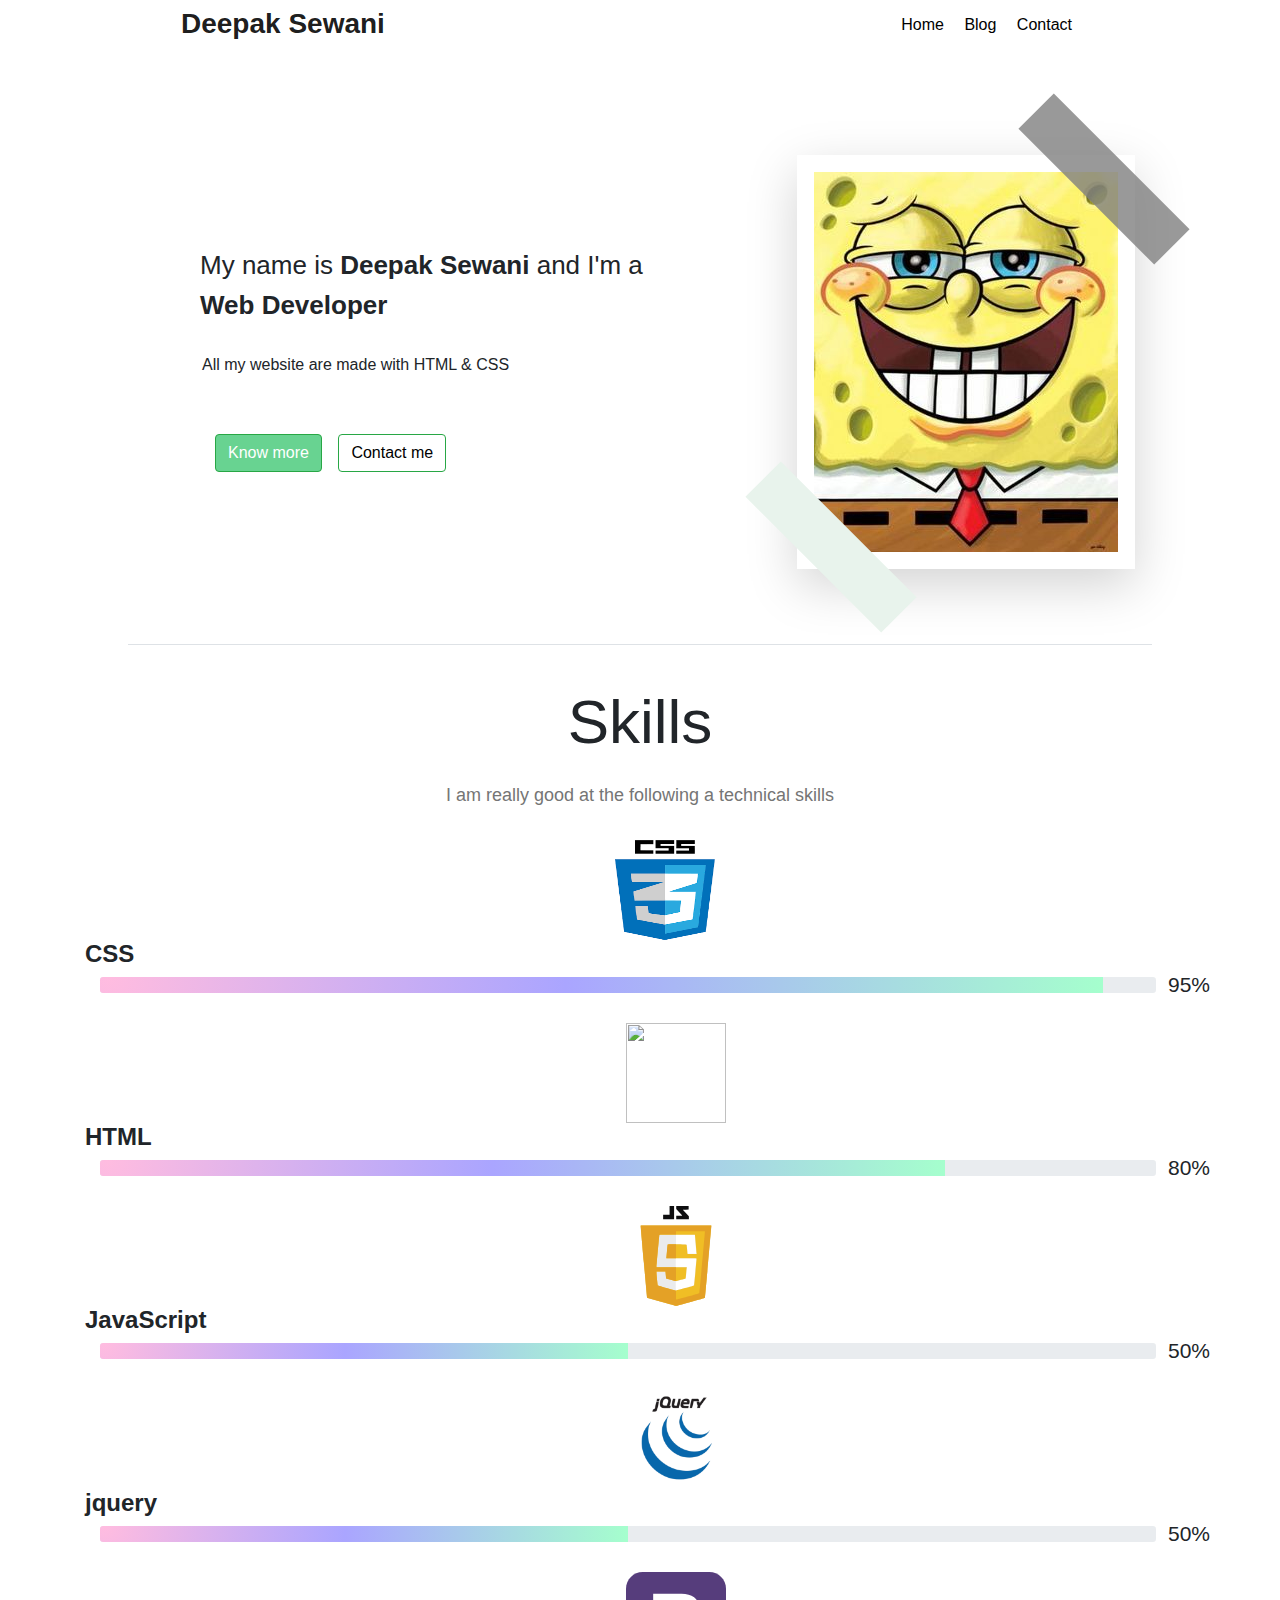
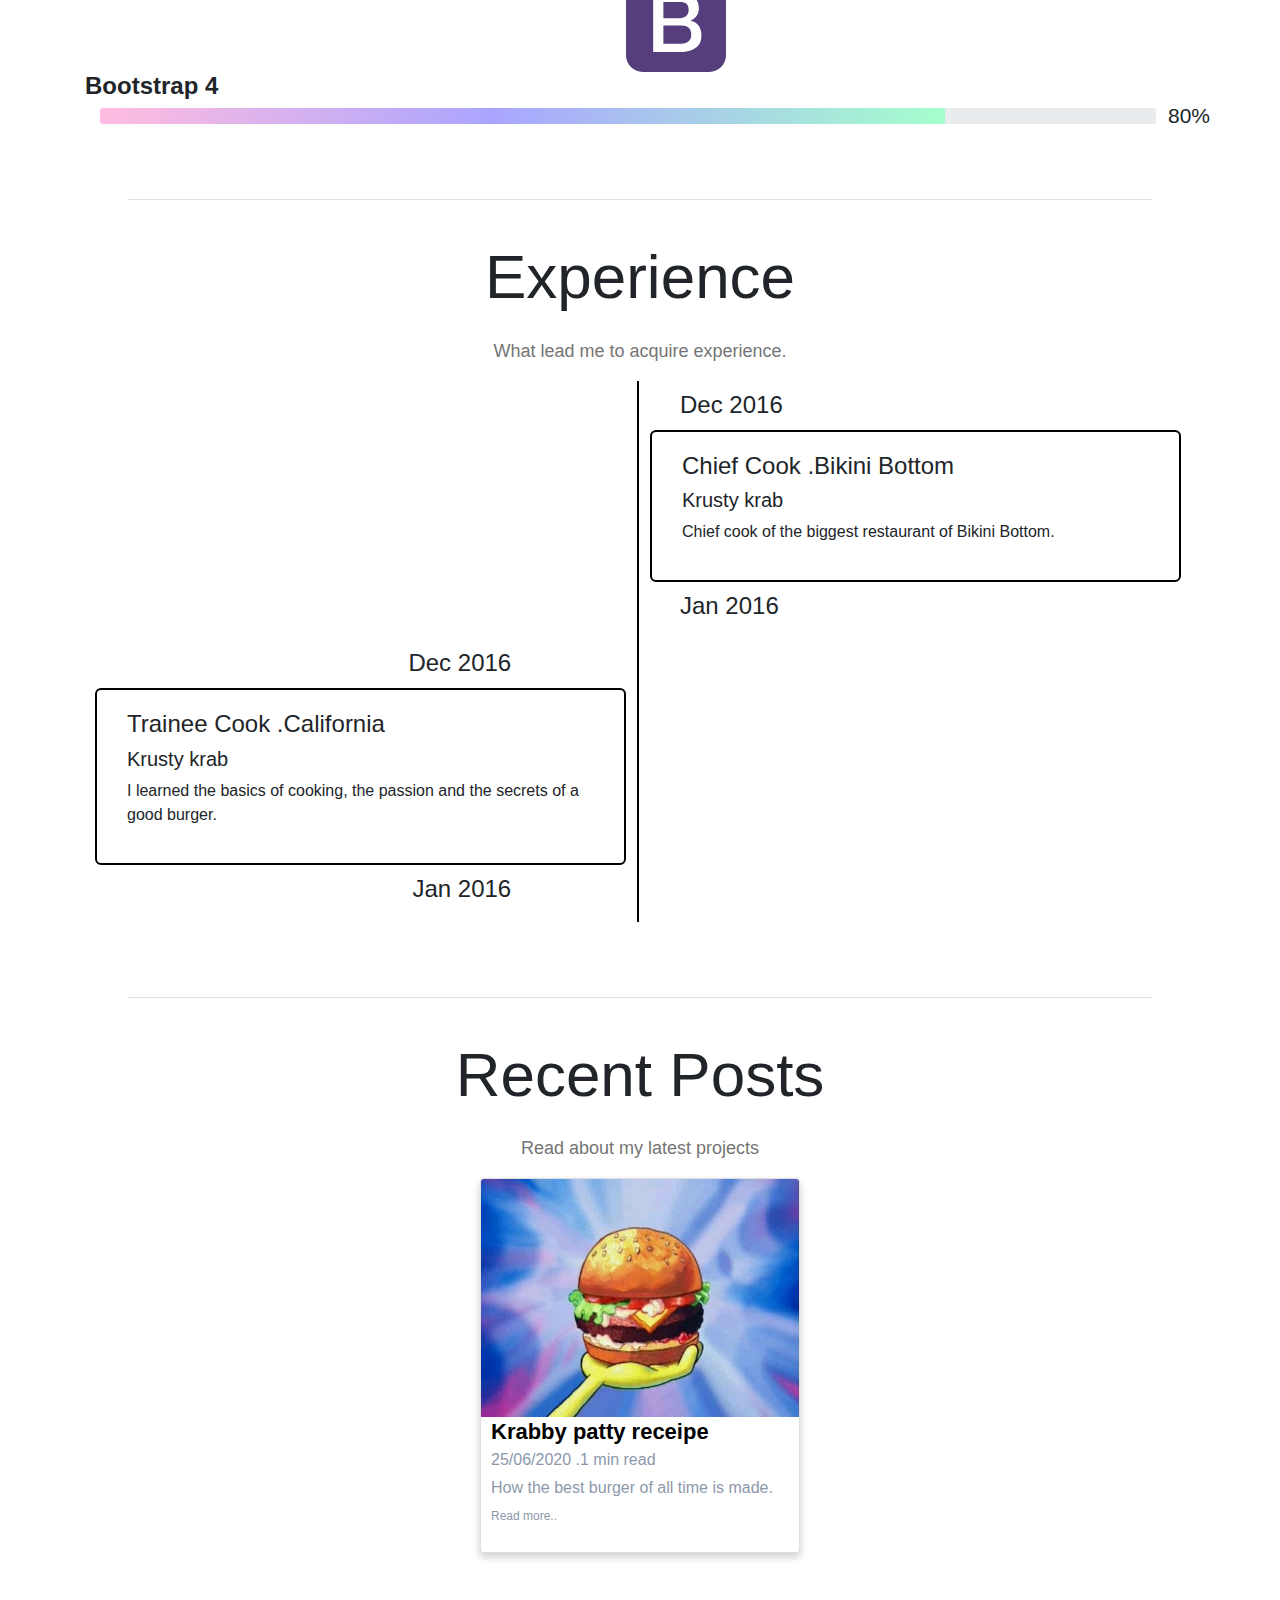
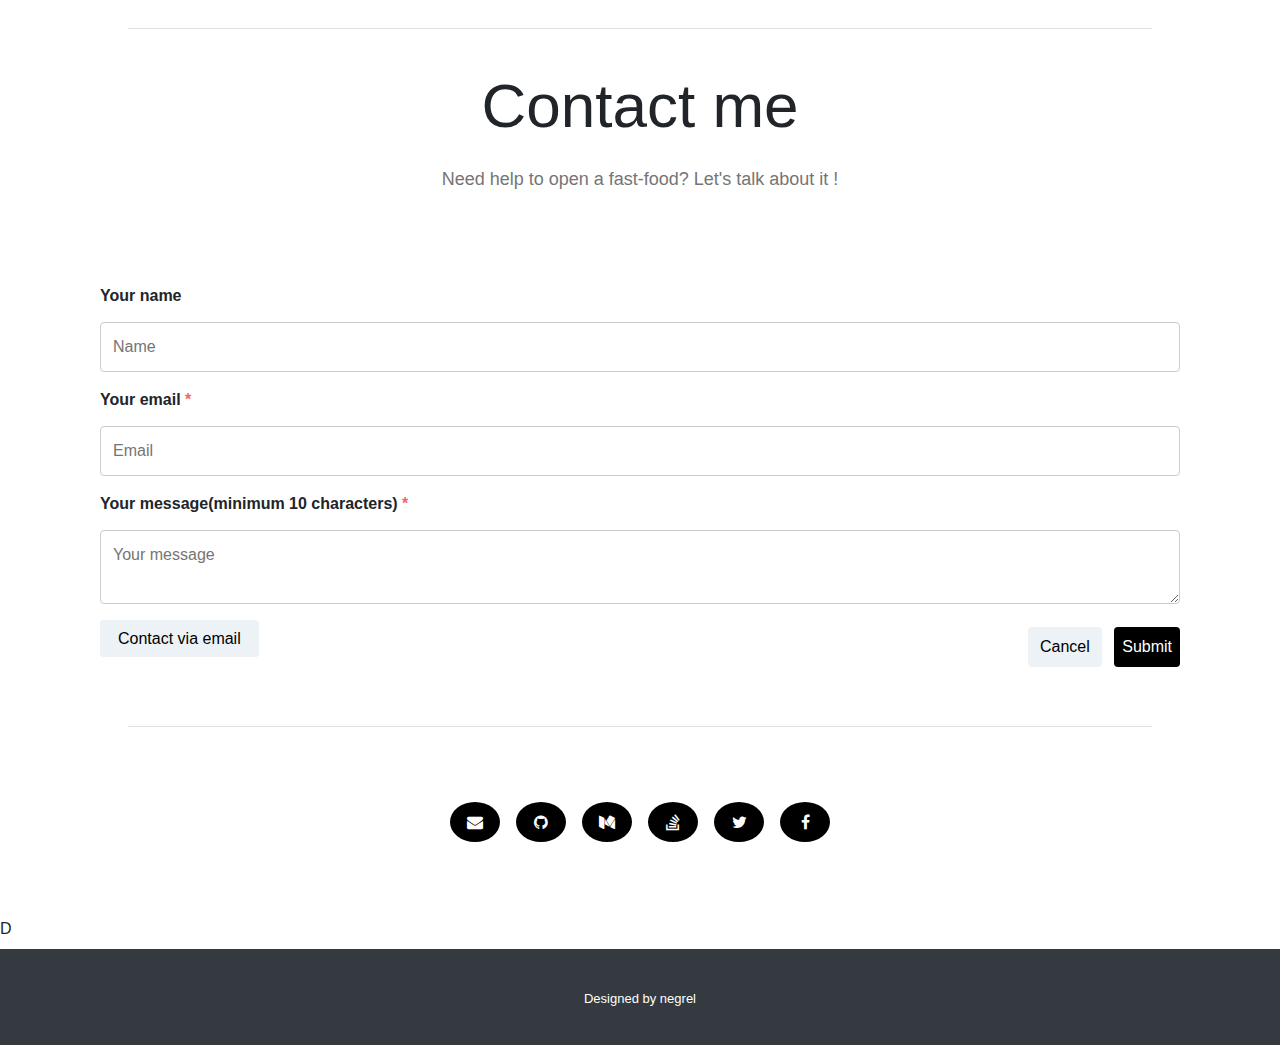
==== personal_website/index.html @ 80de6ddf "footer" ====
<!DOCTYPE html>
<html>
<head>
    <meta charset="utf-8">
    <meta name="viewport" content="width=device-width, initial-scale=1">
    <link rel="stylesheet" href="https://maxcdn.bootstrapcdn.com/bootstrap/4.5.2/css/bootstrap.min.css">
    <script src="https://ajax.googleapis.com/ajax/libs/jquery/3.5.1/jquery.min.js"></script>
    <script src="https://cdnjs.cloudflare.com/ajax/libs/popper.js/1.16.0/umd/popper.min.js"></script>
    <script src="https://maxcdn.bootstrapcdn.com/bootstrap/4.5.2/js/bootstrap.min.js"></script>
  <link href="./assets/css/style.css" rel="stylesheet">
  <link rel="stylesheet" href="https://cdnjs.cloudflare.com/ajax/libs/font-awesome/4.7.0/css/font-awesome.min.css">
    <title>
    Personal website
    </title>
    <style>

    </style>
</head>
<body>
  <nav class="navbar navbar-expand-lg navbar-light">
    <a class="navbar-brand" href="#">Deepak Sewani</a>
    <!--
    <button class="navbar-toggler" type="button" data-toggle="collapse" data-target="#navbarSupportedContent" aria-controls="navbarSupportedContent" aria-expanded="false" aria-label="Toggle navigation">
      <span class="navbar-toggler-icon"></span>
    </button>
    -->
  </nav>

<ul class="inline tagedit">
  <a href="#">Home</a>
  <a href="#">Blog</a>
  <a href="#">Contact</a>
</ul>

<section class="margintop">
<div class="container-fluid">
  <div class="row">
     <h4>My name is <strong>Deepak Sewani</strong> and I'm a <br><strong>Web Developer</strong></h4>
     <div class="container madewith">
     <div class="row">
     <label>All my website are made with HTML & CSS</label>   
    </div> 
  </div>
     <br>    
  </div>  
  <div class="buttonmargin">
    <button type="button" class="btn btn-success">Know more</button>
    <button type="button" class="btn btn-outline-success">Contact me</button>
  </div>
</div>
</section>



<section>
<div class="container">
  <div class="row">  
    <span class="blackborder"></span>    
    <div class="imgeedit container-fluid">     
      <img src="assets/image/portrait.webp" class="shadow-lg">
      <span class="greyborder"></span> 
    </div>
  </div>
</div>
</section>

<!--
<section>
  <div class="container-fluid mx-auto text-center">
    <div class="row">
      <span class="border-top">
        <h4>Skills</h4>
        <p>I am really good at the following technical skills</p>
      </span>
      
    </div>
  </div>
</section>
-->


<section class="margintopimg">
  <div class="border-top justify-content-center container"></div> 
<div class="d-flex justify-content-center">   
  <h1 class="justify-content-center d-flex">Skills</h1>
</div>
<div class="d-flex justify-content-center">  
  <p>I am really good at the following a technical skills </p>
</div> 
  </section>

  <div class="d-flex justify-content-center">    
    <div>
      <img src="./assets/image/cssimg.png" class="cssimg">
    </div> 
  </div>
  <div class="container">
    <div class="d-flex justify-content-start">
      <h4 class="progheading">CSS</h4>      
    </div>
  <div class="container flex items-center">
    <div class="h-4 flex-1 mr-4 shadow-2 rounded-sm bg-gray-200 progress">       
        <div class="progress-bar" role="progressbar" style="width: 95%; background: radial-gradient( circle farthest-corner at 0.8% 3.1%,  rgba(255,188,224,1) 0%, rgba(170,165,255,1) 46%, rgba(165,255,205,1) 100.2% );" aria-valuenow="15" aria-valuemin="0" aria-valuemax="100"></div>  
      </div>
      <span class="font-bold">95%</span>   
    </div>
  </div>

  
  <div class="d-flex justify-content-center">    
    <div>
      <img src="./assets/image/HTMl.png" class="htmlimg">
    </div> 
  </div>
  <div class="container">
    <div class="d-flex justify-content-start">
      <h4 class="progheading">HTML</h4>      
    </div>
  <div class="container flex items-center">
    <div class="h-4 flex-1 mr-4 shadow-2 rounded-sm bg-gray-200 progress">       
        <div class="progress-bar" role="progressbar" style="width: 80%; background: radial-gradient( circle farthest-corner at 0.8% 3.1%,  rgba(255,188,224,1) 0%, rgba(170,165,255,1) 46%, rgba(165,255,205,1) 100.2% );" aria-valuenow="15" aria-valuemin="0" aria-valuemax="100"></div>  
      </div>
      <span class="font-bold">80%</span>   
    </div>
  </div>


  <div class="d-flex justify-content-center">    
    <div>
      <img src="./assets/image/java.svg" class="javaimg">
    </div> 
  </div>
  <div class="container">
    <div class="d-flex justify-content-start">
      <h4 class="progheading">JavaScript</h4>      
    </div>
  <div class="container flex items-center">
    <div class="h-4 flex-1 mr-4 shadow-2 rounded-sm bg-gray-200 progress">       
        <div class="progress-bar" role="progressbar" style="width: 50%; background: radial-gradient( circle farthest-corner at 0.8% 3.1%,  rgba(255,188,224,1) 0%, rgba(170,165,255,1) 46%, rgba(165,255,205,1) 100.2% );" aria-valuenow="15" aria-valuemin="0" aria-valuemax="100"></div>  
      </div>
      <span class="font-bold">50%</span>   
    </div>
  </div>


  <div class="d-flex justify-content-center">    
    <div>
      <img src="./assets/image/jquery.png" class="javaimg">
    </div> 
  </div>
  <div class="container">
    <div class="d-flex justify-content-start">
      <h4 class="progheading">jquery</h4>      
    </div>
  <div class="container flex items-center">
    <div class="h-4 flex-1 mr-4 shadow-2 rounded-sm bg-gray-200 progress">       
        <div class="progress-bar" role="progressbar" style="width: 50%; background: radial-gradient( circle farthest-corner at 0.8% 3.1%,  rgba(255,188,224,1) 0%, rgba(170,165,255,1) 46%, rgba(165,255,205,1) 100.2% );" aria-valuenow="15" aria-valuemin="0" aria-valuemax="100"></div>  
      </div>
      <span class="font-bold">50%</span>   
    </div>
  </div>


  <div class="d-flex justify-content-center">    
    <div>
      <img src="./assets/image/bootstrap-solid.svg" class="bootstrap">
    </div> 
  </div>
  <div class="container">
    <div class="d-flex justify-content-start">
      <h4 class="progheading">Bootstrap 4</h4>      
    </div>
  <div class="container flex items-center">
    <div class="h-4 flex-1 mr-4 shadow-2 rounded-sm bg-gray-200 progress">       
        <div class="progress-bar" role="progressbar" style="width: 80%; background: radial-gradient( circle farthest-corner at 0.8% 3.1%,  rgba(255,188,224,1) 0%, rgba(170,165,255,1) 46%, rgba(165,255,205,1) 100.2% );" aria-valuenow="15" aria-valuemin="0" aria-valuemax="100"></div>  
      </div>
      <span class="font-bold">80%</span>   
    </div>
  </div>


  <section class="margintopimg">
    <div class="border-top justify-content-center container"></div> 
  <div class="d-flex justify-content-center">   
    <h1 class="justify-content-center d-flex">Experience </h1>
  </div>
  <div class="d-flex justify-content-center">  
    <p>What lead me to acquire experience.</p>
  </div> 
    </section>

 <section class="justify-content-center container">
  <div class="timeline">
    <div class="containertl right">
      <h4 class="textaright3">Dec 2016</h4>
      <div class="content">
      <h4>Chief Cook .Bikini Bottom</h4>
      <h5>Krusty krab</h5>
        <p>Chief cook of the biggest restaurant of Bikini Bottom.</p>
      </div>
      <h4 class="textaright4"> Jan 2016</h4>
    </div>
    <div class="containertl left">
        <h4 class="textaright1">Dec 2016</h4>
      <div class="content">
        <h4>Trainee Cook .California</h4>
        <h5>Krusty krab</h5>
        <p>I learned the basics of cooking, the passion and the secrets of a good burger.</p>
      </div>
      <h4 class="textaright2"> Jan 2016</h4>
    </div>   
  </div>  
 </section>

 <section class="margintopimg">
  <div class="border-top justify-content-center container"></div> 
<div class="d-flex justify-content-center">   
  <h1 class="justify-content-center d-flex">Recent Posts</h1>
</div>
<div class="d-flex justify-content-center">  
  <p>Read about my latest projects</p>  
  </div>
  </section>

  <section>
    <div class="justify-content-center container"></div> 
  <div class="d-flex justify-content-center">   
    <div class="card">
      <img src="./assets/image/burger.webp" class="card-img-top"  alt="burger">
      <div class="container5684">
        <h3>Krabby patty receipe</h3>
        <p>25/06/2020 .1 min read</p>
        <p>How the best burger of all time is made.</p>
        <p class="cardpar">Read more..</p>
      </div>
  </div>
    </section>

    <section class="margintopimg">
      <div class="border-top justify-content-center container"></div> 
    <div class="d-flex justify-content-center">   
      <h1 class="justify-content-center d-flex">Contact me</h1>
    </div>
    <div class="d-flex justify-content-center">  
      <p>Need help to open a fast-food? Let's talk about it !</p>
    </div> 
      </section>

      <section class="margintopimg">
        <div class="justity-content-center container">
          <form action="#" class="container">
            <label for="name" class="font-weight-bolder">Your name</label>
            <input type="text" placeholder="Name" id="name" name="name" required>
            
            <label for="email" class="font-weight-bolder">Your email
              <span class="text-red-500 font-normal">*</span>
            </label>            
            <input type="email" placeholder="Email" id="email" name="name">

            <label for="subject" class="font-weight-bolder">Your message(minimum 10 characters)
              <span class="text-red-500 font-normal">*</span>
            </label>
            <textarea id="subject" name="messagebox" placeholder="Your message"></textarea>

            <a class="contactemail px-3 py-2 rounded-md mr-2 no-underline inline-block" href="mailto:mail@example.com">
              Contact via email
            </a>

            <div class="float-right">
			<input type="reset" class="bg-gray-200 mr-2" value="Cancel">
			<input type="submit" class="bg-black text-white" value="Submit">
		        </div>                            
          </form>     
      </section>

      <section class="margintopimg">
        <div class="border-top justify-content-center container"></div> 
      <div class="d-flex justify-content-center margintopimg">   
        <i class="fa fa-envelope fonticon" title="email"></i>
        <i class="fa fa-github fonticon" title="github"></i>
        <i class="fa fa-medium fonticon" title="media"></i>
        <i class="fa fa-stack-overflow fonticon" title="stack-overflow"></i>
        <i class="fa fa-twitter fonticon" title="twitter"></i>
        <i class="fa fa-facebook-f fonticon" title="facebook"></i>
      </div>          
        </section>

        <footer class="margintopimg">
          <div class="d-flex justify-content-start">
            <label class="fotterlogo">D</label>
          </div>
          <div class="d-flex justify-content-center bg-dark">
            <label class="dby">Designed by negrel</label>

          </div>

        

          <div class="d-flex justify-content-between">
            
          </div>
        </footer>
  



</body>
</html>
---- personal_website/assets/css/style.css ----
* {
    padding: 0;
    margin: 0;
    box-sizing: 0;

}

.navbar-brand {
    font-size: 28px;
    font-weight: 700;
    padding-left: 165px;
    margin-top: -10px;
 
}

.tagedit {
    padding-right: 208px;
    float: right;
    word-spacing: 16px;
    margin-top: -3.5%;
    
}

.tagedit a {
    color: #000000;
}

.margintop {
    margin-top:187px;
    margin-left: 200px;
 
}
.row h4 {
    line-height: 40px;
    font-size: 26px;
}

.madewith {
    font-size: 16px;
    margin-top: 20px;    
    margin-left: 2px;
}

.buttonmargin {
  margin-top: 25px;
  word-spacing: 12px;
}

.btn-success {
    background-color: #68D391;
}

.btn-outline-success {
    color: #000000;
}

.imgeedit img {
    float: right;
    margin-top: -317px;
    margin-right: 60px;
    border: 17px solid #FFFFFF;
    z-index: -1;
    position: relative;
}

.blackborder {
    height: 50px;
    width: 192px;
    background-color:  	rgb(128,128,128);
    rotate: 225deg;
    opacity: 0.8;
    float: right;
    margin-top: -318px;
    margin-left: 938px;  
    position: absolute;
  
   }

   .greyborder {
    height: 50px;
    width: 192px;
    background-color:  	rgb(232,243,236);
    rotate: 225deg;  
    float: right;
    margin-top: 50px;
    margin-left: 650px;  
    position: absolute;
  
   }

   .margintopimg {
       margin-top: 75px;
   }

   .border-top {
       width: 80%;
      
   }

   .progheading {
       font-weight: 800;
   }
  

   .margintopimg  h1 {
     font-size: 62px;
     margin-top: 40px;
   }

   .margintopimg p {
       margin-top: 15px;
       font-size: 18px;
       font-weight: 400;
       color: #757575;
   }

   .cssimg {
       height: 100px;
       width: 100px;
       margin-top: 15px;
       align-items: center;
       vertical-align: middle;
       margin-left: 50px;
   }

   .htmlimg, .javaimg ,.bootstrap {
       height: 100px;
       width: 100px;
       margin-top: 30px;
       margin-left: 185px;
       align-items: center;
        vertical-align: middle;
   }

   .font-bold {
       font-size: 21px;
       float: right;
       margin-right:-30px;
       margin-top: -24px;
   }


/* The actual timeline (the vertical ruler) */
.timeline {
    position: relative;
    max-width: 1300px;
    margin: 0 auto;
  }
  
  /* The actual timeline (the vertical ruler) */
  .timeline::after {
    content: '';
    position: absolute;
    width: 2px;
    background-color: #000000;
    top: 0;
    bottom: 0;
    left: 50%;
    margin-left: -3px;
  }
  
  /* Container around content */
  .containertl {
    padding: 10px 40px;
    position: relative;
    background-color: inherit;
    width: 42%;
  
    
  }
  
  
  
  /* Place the container to the left */
  .left {
    left: 0%;
  }
  
  /* Place the container to the right */
  .right {
    left: 50%;
  }
  
  /* Add arrows to the left container (pointing right) */
  .left::before {
    content: " ";
    height: 0;
    position: absolute;
    top: 22px;
    width: 0;
    z-index: 1;
    right: 30px;
    border: medium solid white;
    border-width: 10px 0 10px 10px;
    border-color: transparent transparent transparent white;
  }
  
  /* Add arrows to the right container (pointing left) */
  .right::before {
    content: " ";
    height: 0;
    position: absolute;
    top: 22px;
    width: 0;
    z-index: 1;
    left: 30px;
    border: medium solid white;
    border-width: 10px 10px 10px 0;
    border-color: transparent white transparent transparent;
  }
  
  /* Fix the circle for containers on the right side */
  .right::after {
    left: -16px;
  }
  
  /* The actual content */
  .content {
    padding: 20px 30px;
    background-color: white;
    position: relative;
    border-radius: 6px;
    border: 2px solid #000000;
    margin: -30px;
    margin-right: -115px;
    border-radius: 6px;
  }   
  
  .textaright1 {
      text-align: right;
      margin-bottom: 40px;
  }
  
  .textaright2 {
      text-align: right;
      margin-top: 40px;
  }
  
  .textaright3 {
      text-align: left;
      margin-bottom: 40px;
  }
  
  .textaright4 {
      text-align: left;
      margin-top: 40px;
  }
  

  
.card {
  box-shadow: 0 4px 8px 0 rgba(0,0,0,0.2);
  transition: 0.3s;
  width: 25%;
  height: 375px;
  color: #8C98AA; 
}





.card:hover {
  box-shadow: 0 8px 16px 0 rgba(0,0,0,0.2);
}

.container5684 {
  padding: 2px 4px;
  line-height: 12px;
  margin-left: 6px;
  
}

.container5684 h3 {
  color: #000000;
  font-size: 22px;
  font-weight: 700;
}

.cardpar {
  font-size: 12px;
}
  



input[type=text], select, textarea {
  width: 100%;
  padding: 12px;
  border: 1px solid #ccc;
  border-radius: 4px;
  box-sizing: border-box;
  margin-top: 6px;
  margin-bottom: 16px;
  resize: vertical;
}

input[type=email], select, textarea {
  width: 100%;
  padding: 12px;
  border: 1px solid #ccc;
  border-radius: 4px;
  box-sizing: border-box;
  margin-top: 6px;
  margin-bottom: 16px;
  resize: vertical;
}


input[type=submit] {
  background-color: #000000;
  color: white;
  padding: 8px 8px;
  border: none;
  border-radius: 4px;
  cursor: pointer;
}


  
.text-red-500 {
  color: #F56565;
}

.contactemail {
  background-color: #EDF2F7;
  padding: 6px 10px;
  border: 2px solid #EDF2F7;
  border-radius: 4px;
  color: #000000;
  cursor: pointer;
}

.contactemail:hover {
  text-decoration: none;
  color: #000000;

}

input[type=reset] {
  background-color: #EDF2F7;
  padding: 6px 10px;
  border: 2px solid #EDF2F7;
  border-radius: 4px;
  
}

.fonticon {
  font-size: 20px;
  text-align: center;
  align-items: center;
  justify-content: center;
  word-spacing: 80px;
  width: 50px;
  text-decoration: none;
  margin: 0px 8px;
  }

  .fa-envelope {
    color: #FFFFFF;
    border-radius: 50%;
    border:12px solid #000000;
    background-color: #000000;
    text-align: center;
    align-items: center;
    vertical-align: middle;       
  }
  


  .fa:hover {
    -ms-transform: scale(1.3); /* IE 9 */
    -webkit-transform: scale(1.3); /* Safari 3-8 */
    transform: scale(1.3); 

}

   .fa-github{
    color: #FFFFFF;
    border-radius: 50%;
    border:12px solid #000000;
    background-color: #000000;
    text-align: center;
    align-items: center;
    vertical-align: middle;       
  }


   .fa-medium {
    color: #FFFFFF;
    border-radius: 50%;
    border:12px solid #000000;
    background-color: #000000;
    text-align: center;
    align-items: center;
    vertical-align: middle;       
  }



  .fa-stack-overflow {
    color: #FFFFFF;
    border-radius: 50%;
    border:12px solid #000000;
    background-color: #000000;
    text-align: center;
    align-items: center;
    vertical-align: middle;       
  }




  .fa-twitter {
    color: #FFFFFF;
    border-radius: 50%;
    border:12px solid #000000;
    background-color: #000000;
    text-align: center;
    align-items: center;
    vertical-align: middle;       
  }



  .fa-facebook-f {
    color: #FFFFFF;
    border-radius: 50%;
    border:12px solid #000000;
    background-color: #000000;
    text-align: center;
    align-items: center;
    vertical-align: middle;       
  }

  .dby {
    font-size: 13px;
    color: #FFFFFF;
    height: 88px;
    text-align: center;
    padding-top: 40px;
    padding-bottom: 40px;
    
  }

  .fotterlogo {
    font-style: 22px;
    background-color: white;
  }

  /* Media queries - Responsive timeline on screens less than 600px wide */
  @media screen and (max-width: 600px) {
    /* Place the timelime to the left */
    .timeline::after {
    left: 31px;
    }
    
    /* Full-width containers */
    .containertl {
    width: 100%;
    padding-left: 70px;
    padding-right: 25px;
    }
    
    /* Make sure that all arrows are pointing leftwards */
    .containertl::before {
    left: 60px;
    border: medium solid white;
    border-width: 10px 10px 10px 0;
    border-color: transparent white transparent transparent;
    }
  
    /* Make sure all circles are at the same spot */
    .left::after, .right::after {
    left: 15px;
    }
    
    /* Make all right containers behave like the left ones */
    .right {
    left: 0%;
    }
  }
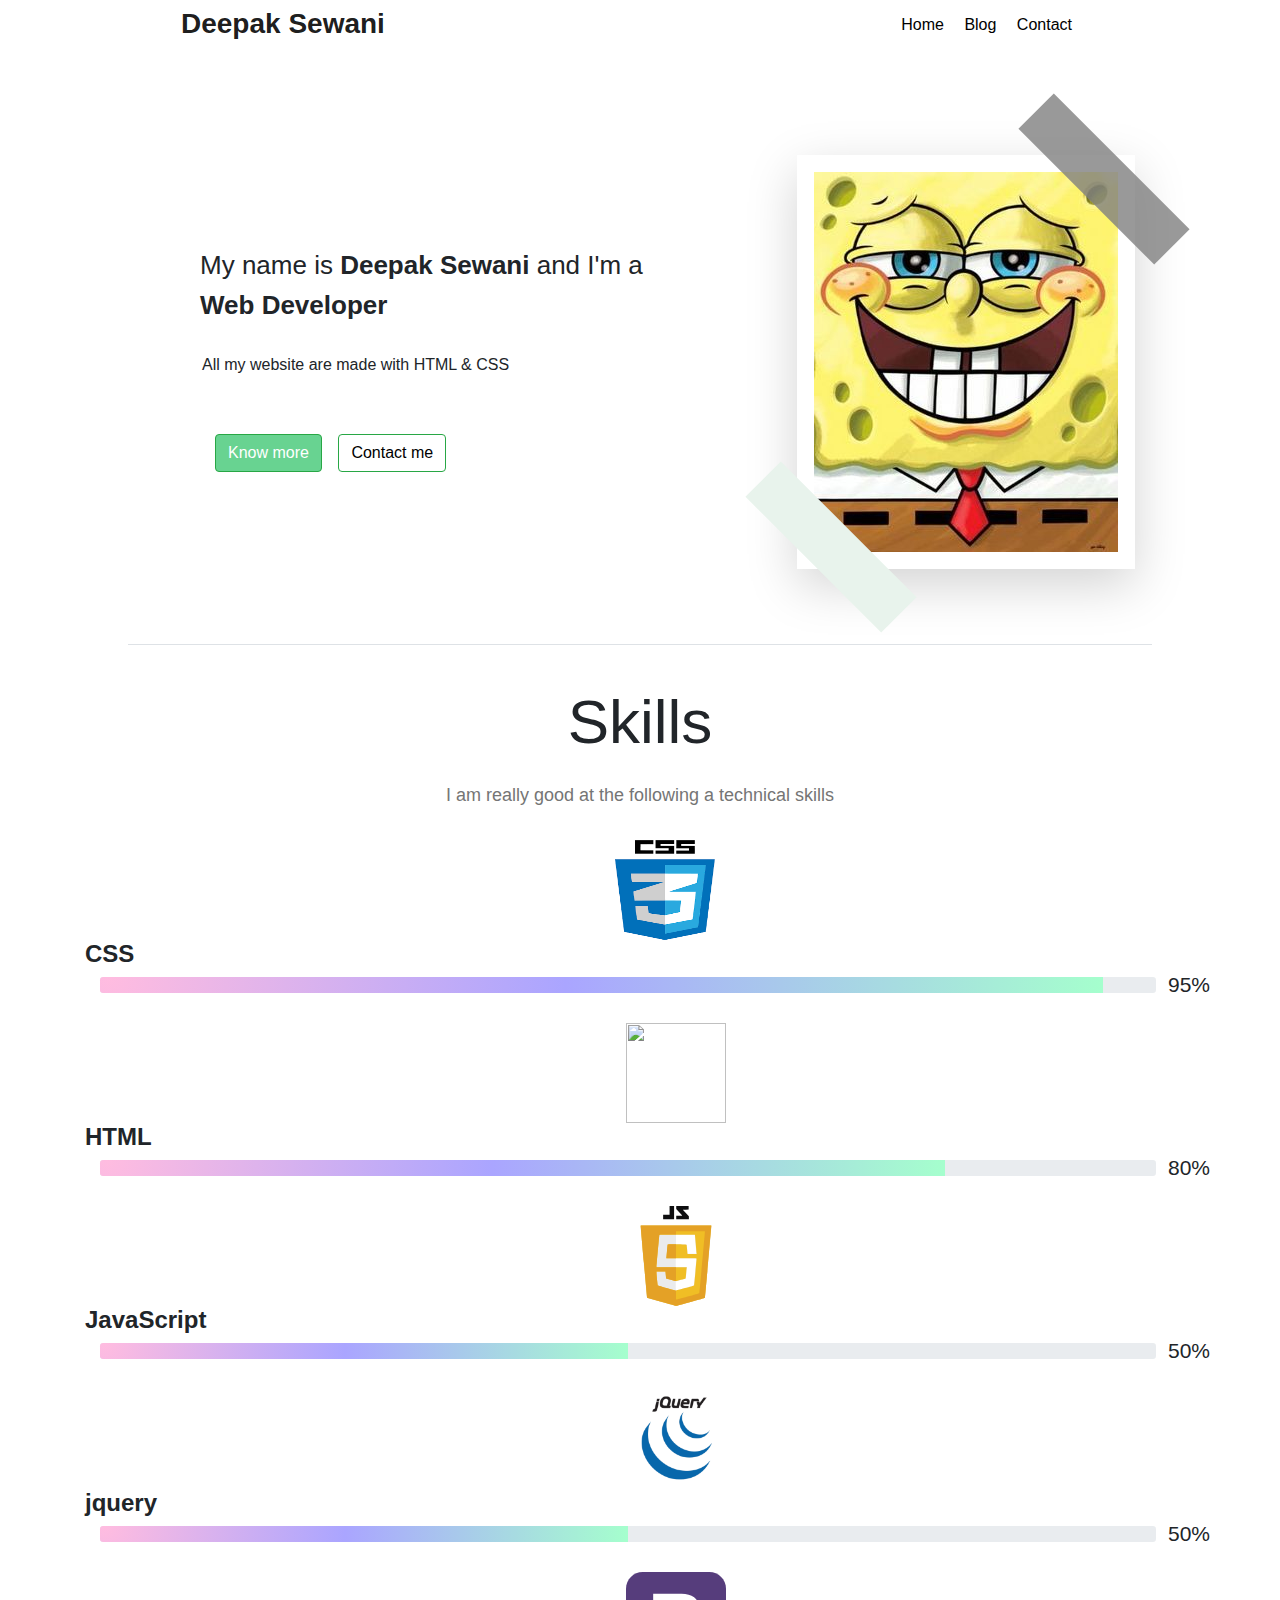
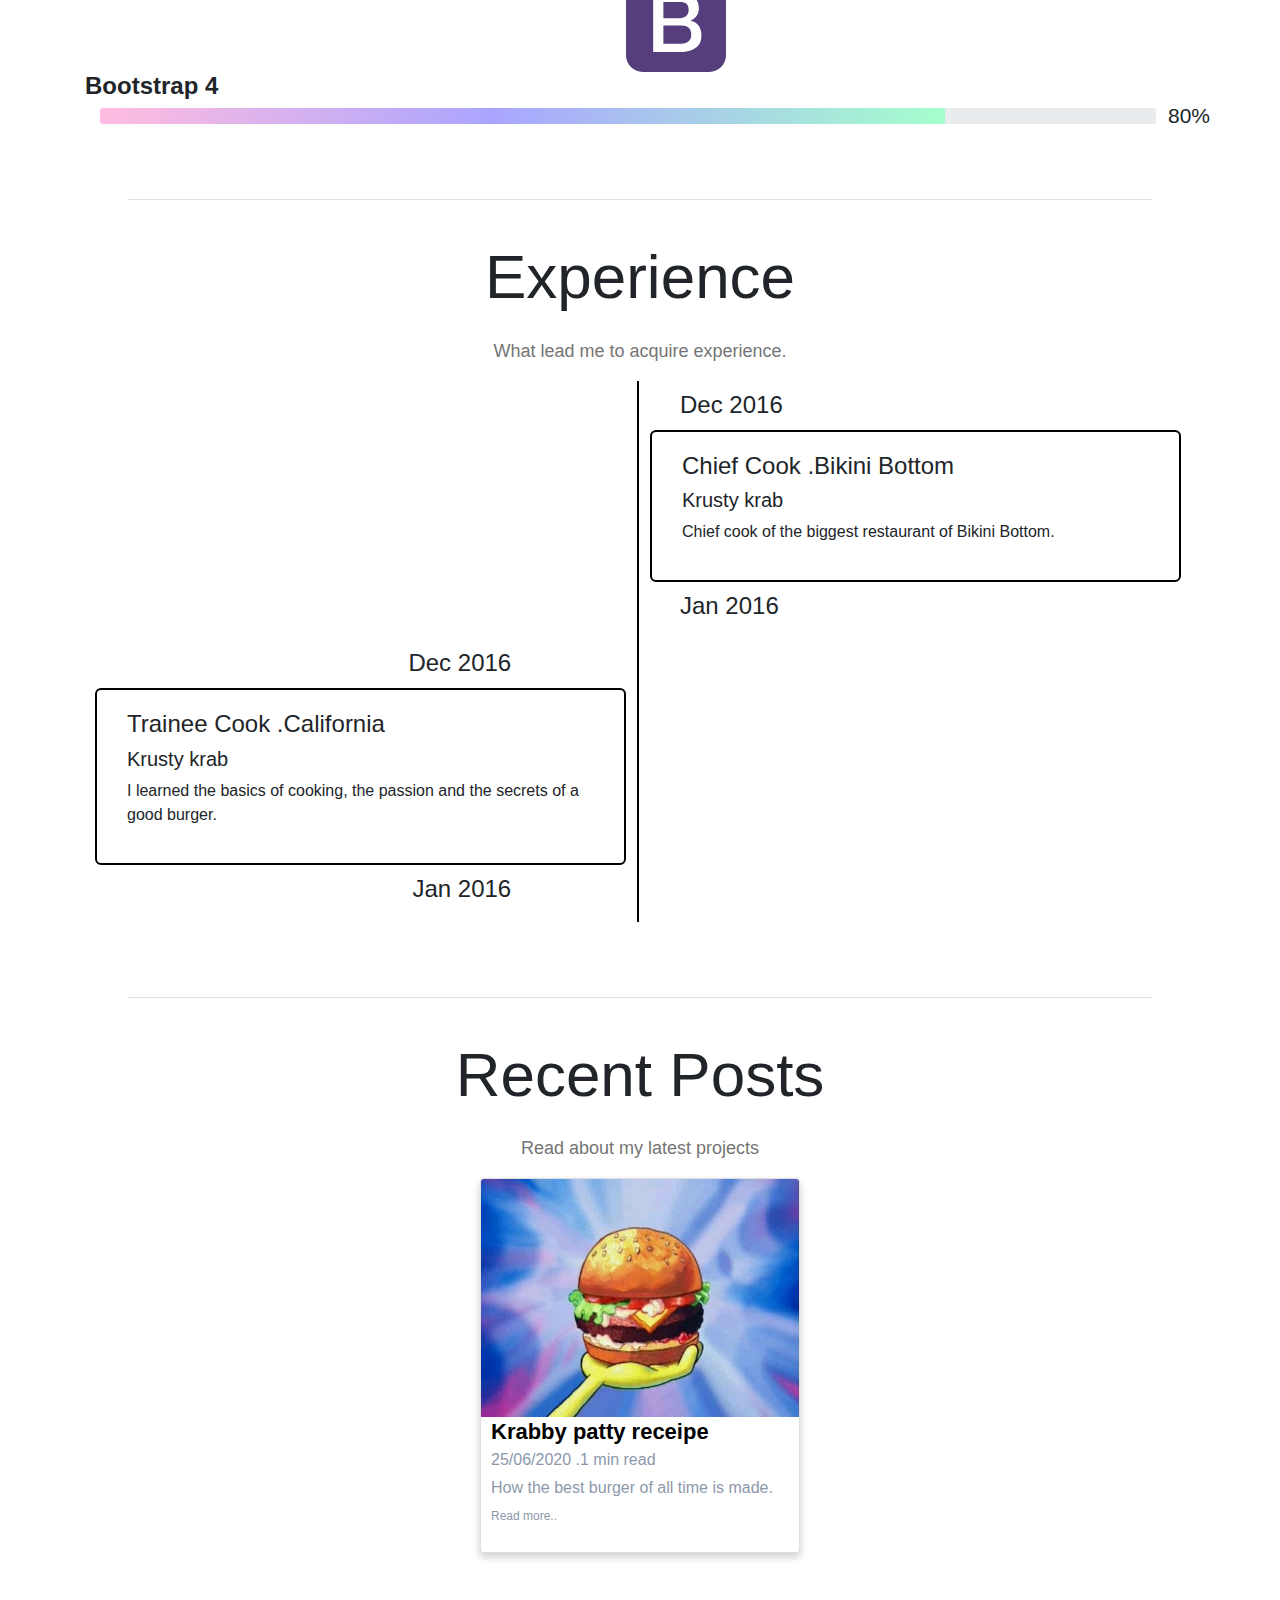
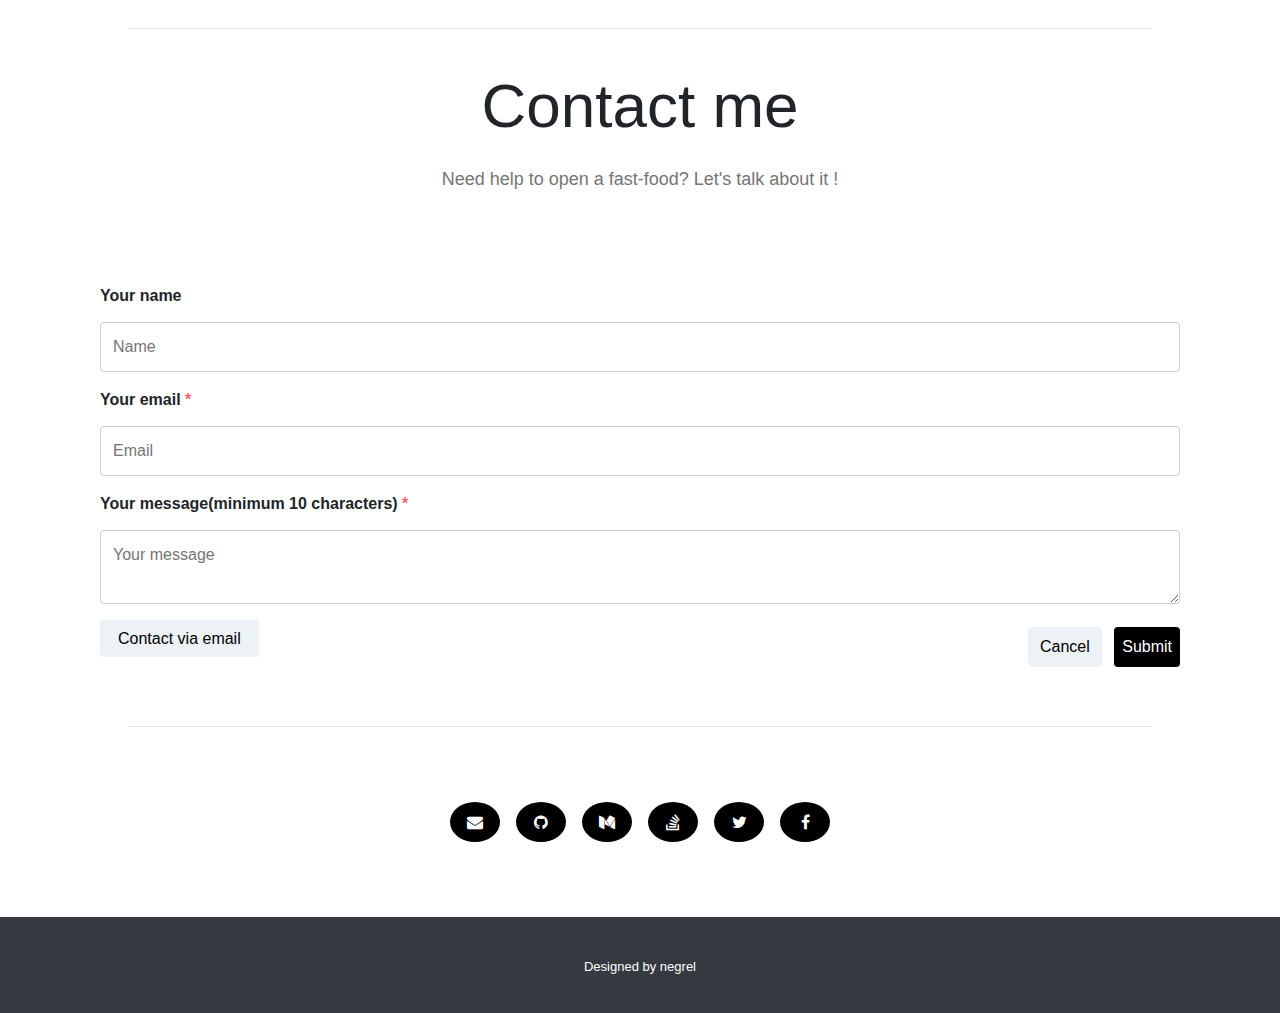
==== commit b21196c3: "footer complete" ====
--- a/personal_website/index.html
+++ b/personal_website/index.html
@@ -285,13 +285,9 @@
       </div>          
         </section>
 
-        <footer class="margintopimg">
-          <div class="d-flex justify-content-start">
-            <label class="fotterlogo">D</label>
-          </div>
+        <footer class="margintopimg">         
           <div class="d-flex justify-content-center bg-dark">
             <label class="dby">Designed by negrel</label>
-
           </div>
 
         
--- a/personal_website/assets/css/style.css
+++ b/personal_website/assets/css/style.css
@@ -443,10 +443,6 @@
     
   }
 
-  .fotterlogo {
-    font-style: 22px;
-    background-color: white;
-  }
 
   /* Media queries - Responsive timeline on screens less than 600px wide */
   @media screen and (max-width: 600px) {
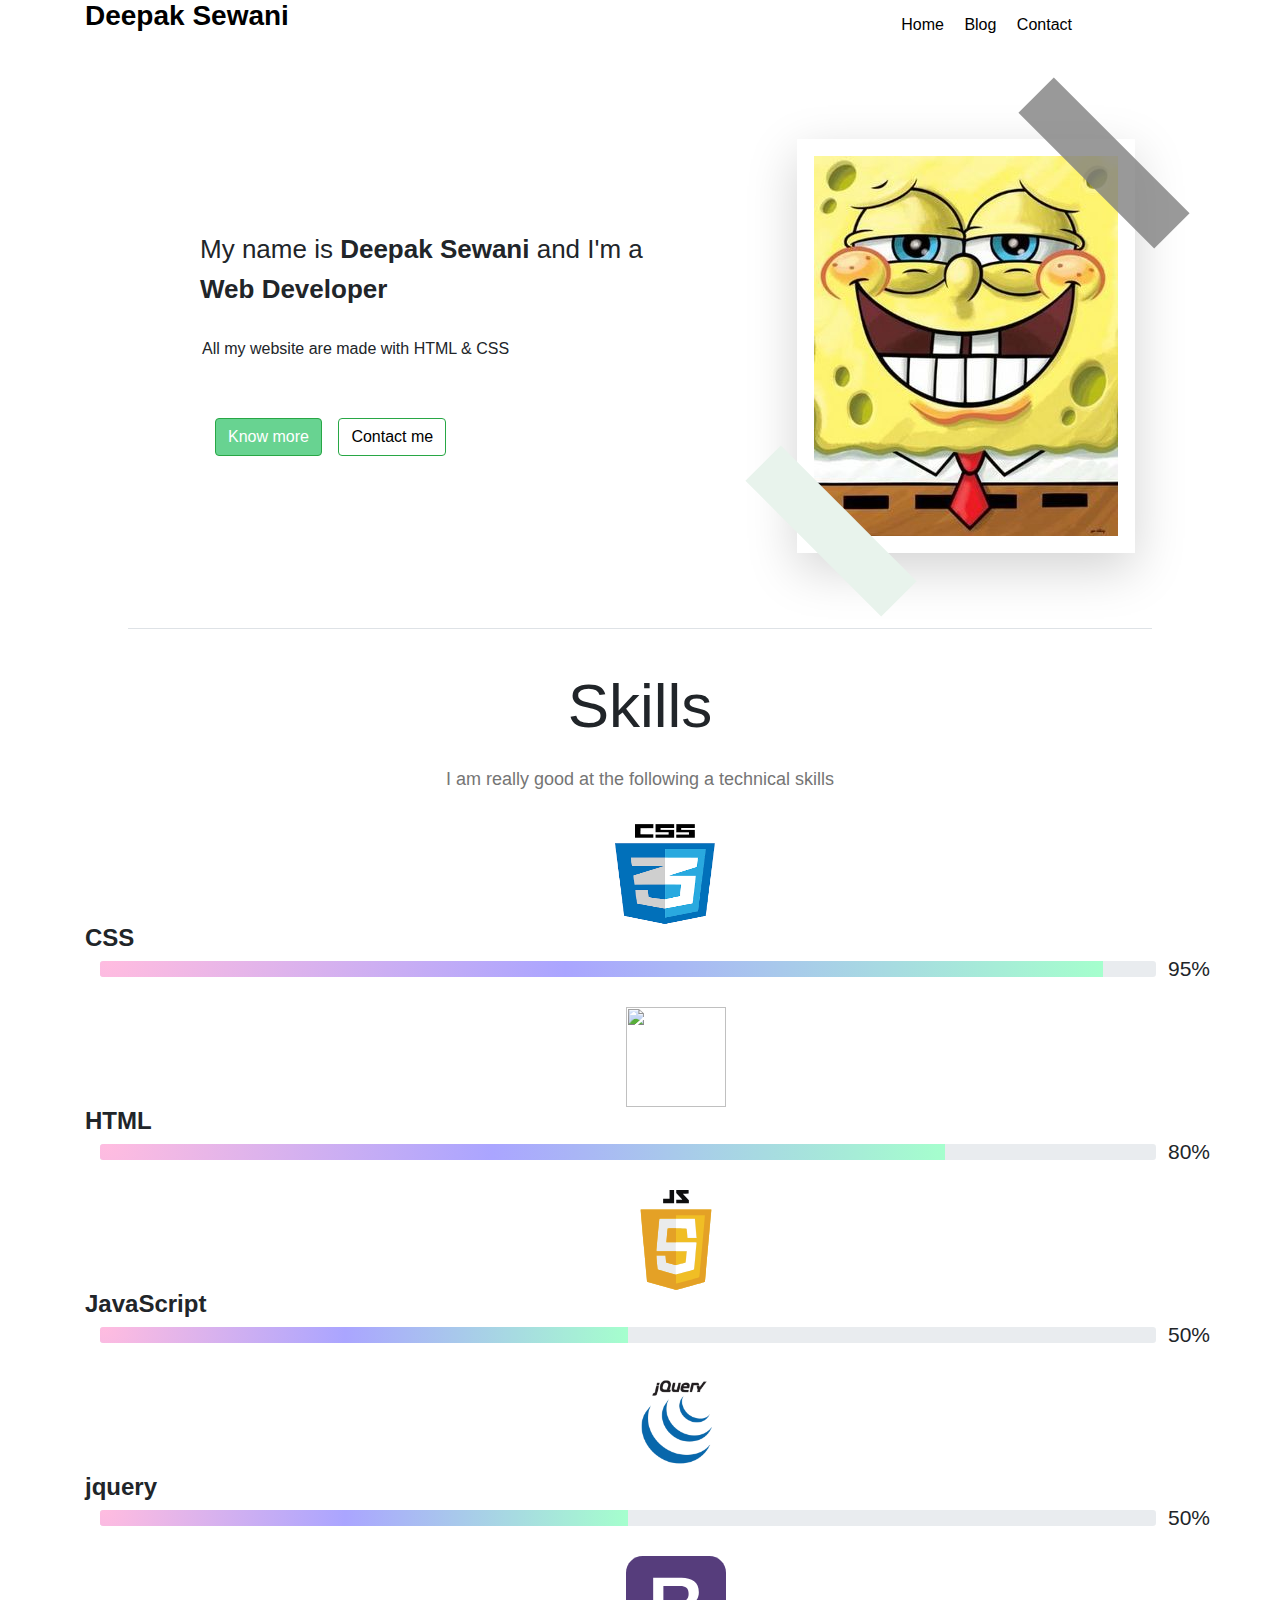
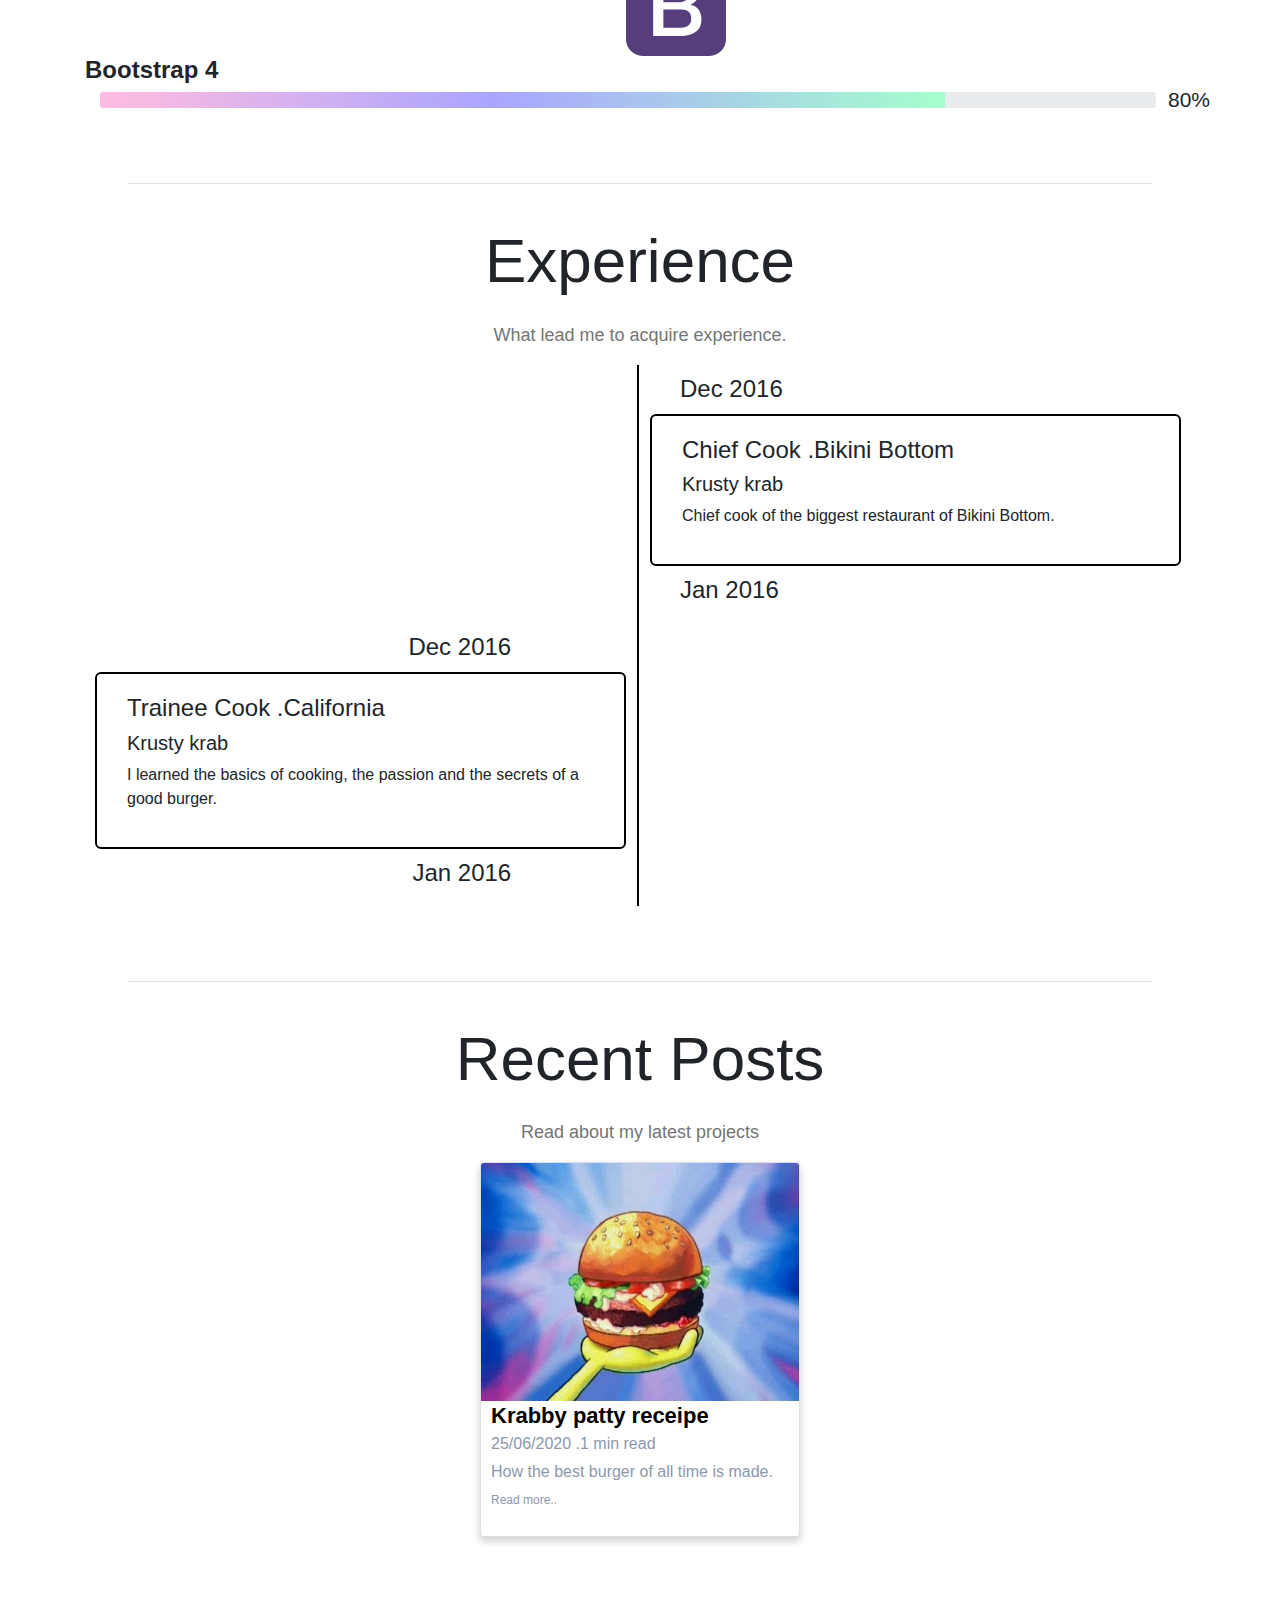
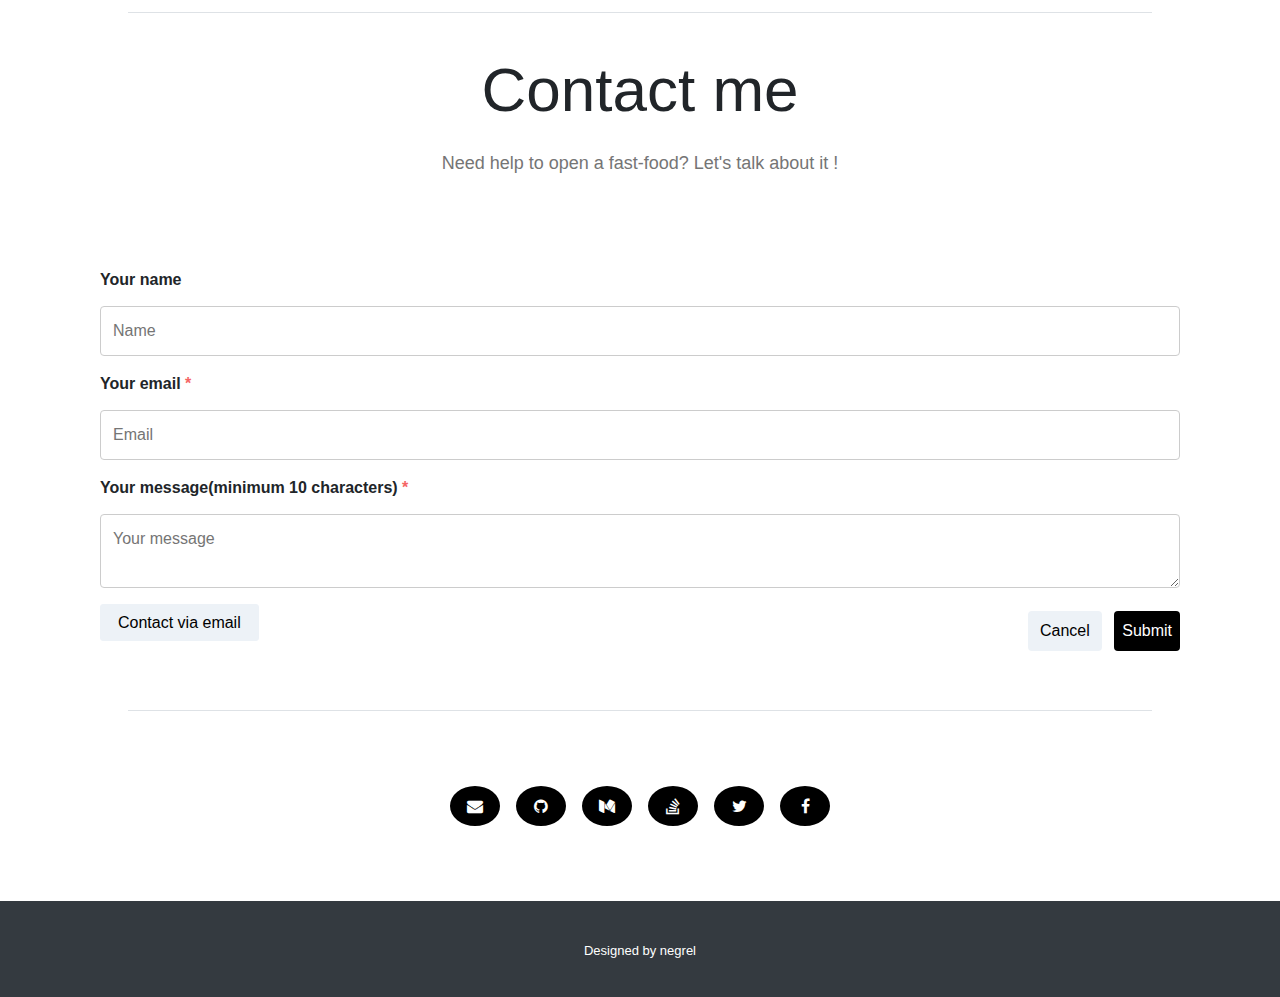
==== commit 727124c9: "logo responsive" ====
--- a/personal_website/index.html
+++ b/personal_website/index.html
@@ -17,7 +17,9 @@
     </style>
 </head>
 <body>
-  <nav class="navbar navbar-expand-lg navbar-light">
+  <div class="container">
+  <nav class="d-flex flex-row mb-3 text-left">
+    <a class="navbar-brand2" href="#">DS</a>
     <a class="navbar-brand" href="#">Deepak Sewani</a>
     <!--
     <button class="navbar-toggler" type="button" data-toggle="collapse" data-target="#navbarSupportedContent" aria-controls="navbarSupportedContent" aria-expanded="false" aria-label="Toggle navigation">
@@ -25,6 +27,7 @@
     </button>
     -->
   </nav>
+</div>
 
 <ul class="inline tagedit">
   <a href="#">Home</a>
--- a/personal_website/assets/css/style.css
+++ b/personal_website/assets/css/style.css
@@ -8,9 +8,18 @@
 .navbar-brand {
     font-size: 28px;
     font-weight: 700;
-    padding-left: 165px;
+    color: #000000;
     margin-top: -10px;
  
+}
+
+.navbar-brand2 {
+  font-size: 28px;
+  font-weight: 700;
+  color: #000000;
+  margin-top: -10px;
+  display: none;
+
 }
 
 .tagedit {
@@ -476,4 +485,29 @@
     left: 0%;
     }
   }
+
+  @media screen and (max-width: 600px) {
+    .navbar-brand {
+      font-size: 28px;
+      font-weight: 700;
+      color: #000000;
+      margin-top: -10px;
+      display: none;
+   
+  }
+
+  .navbar-brand2 {
+    font-size: 28px;
+    font-weight: 700;
+    color: #FFFFFF;
+    margin-top: 5px;
+    display: flex;
+    margin-left: 5px;
+    background-color: #000000;
+    border-radius: 6px;
+ 
+}
+  
+   }
+
   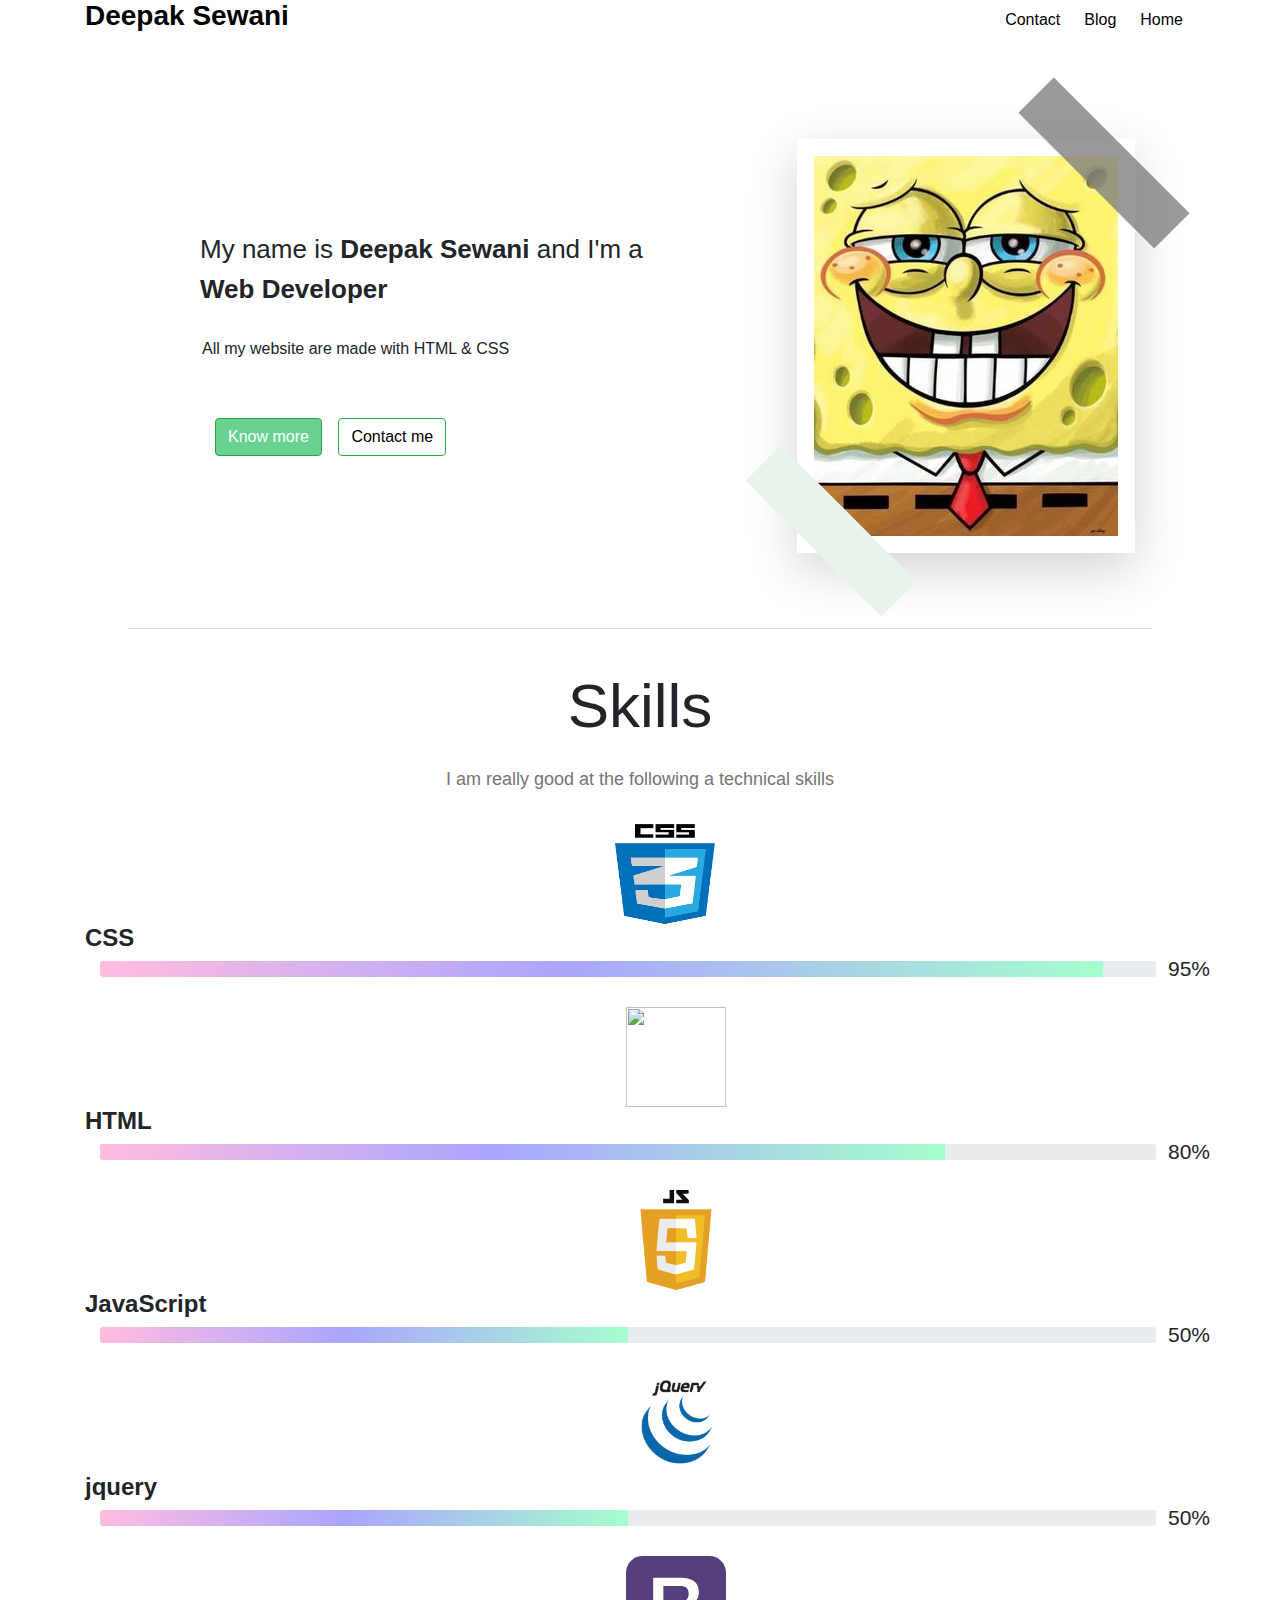
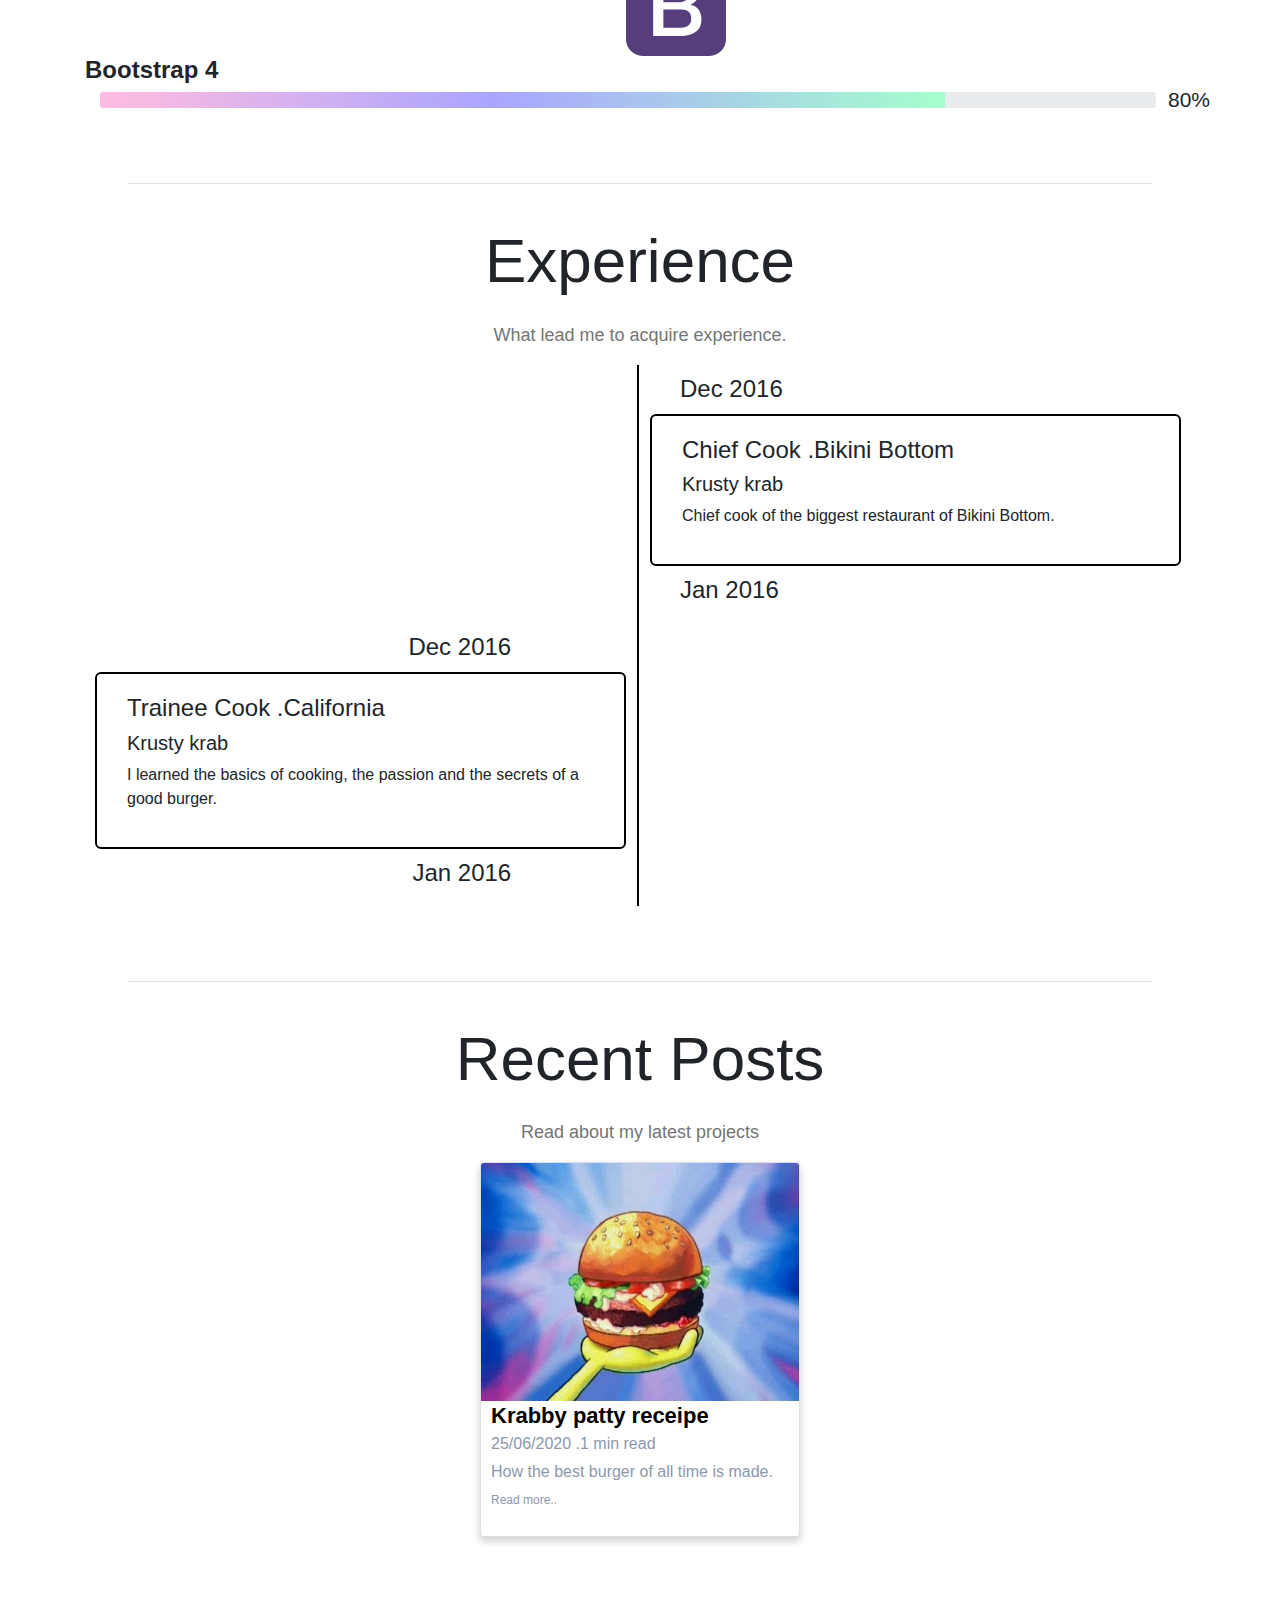
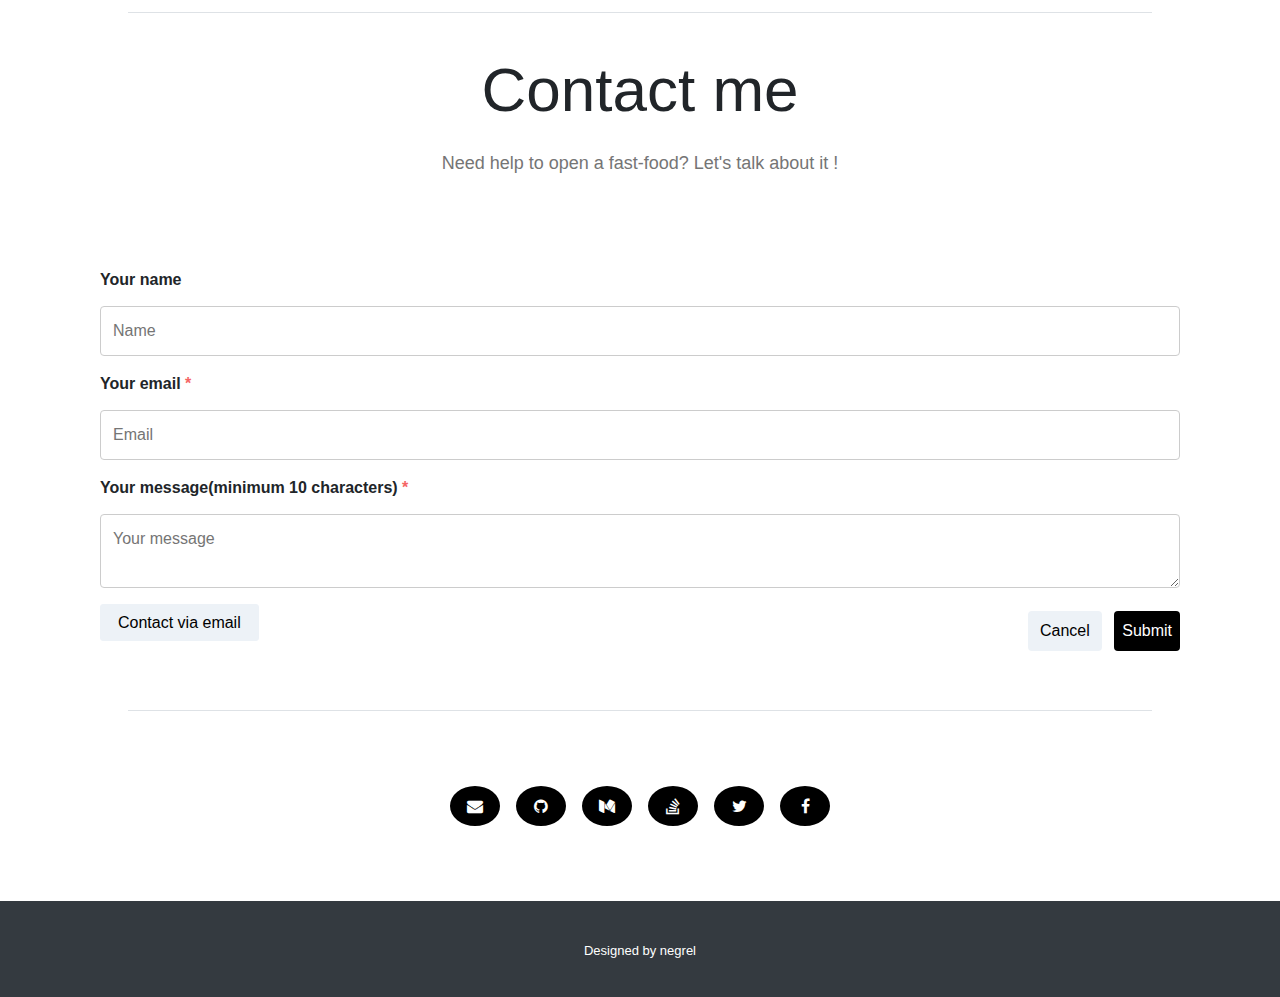
==== commit f5a27159: "responsive navbar" ====
--- a/personal_website/index.html
+++ b/personal_website/index.html
@@ -29,11 +29,13 @@
   </nav>
 </div>
 
-<ul class="inline tagedit">
+<div class="container">
+<ul class="tagedit d-flex flex-row-reverse text-right">
   <a href="#">Home</a>
   <a href="#">Blog</a>
   <a href="#">Contact</a>
 </ul>
+</div>
 
 <section class="margintop">
 <div class="container-fluid">
--- a/personal_website/assets/css/style.css
+++ b/personal_website/assets/css/style.css
@@ -13,6 +13,10 @@
  
 }
 
+.navbar-brand:hover {
+  color: #000000;
+}
+
 .navbar-brand2 {
   font-size: 28px;
   font-weight: 700;
@@ -23,15 +27,16 @@
 }
 
 .tagedit {
-    padding-right: 208px;
+    
     float: right;
-    word-spacing: 16px;
-    margin-top: -3.5%;
+    word-spacing: 20px;
+    margin-top: -58px;
     
 }
 
 .tagedit a {
     color: #000000;
+    padding: 8px 12px;
 }
 
 .margintop {
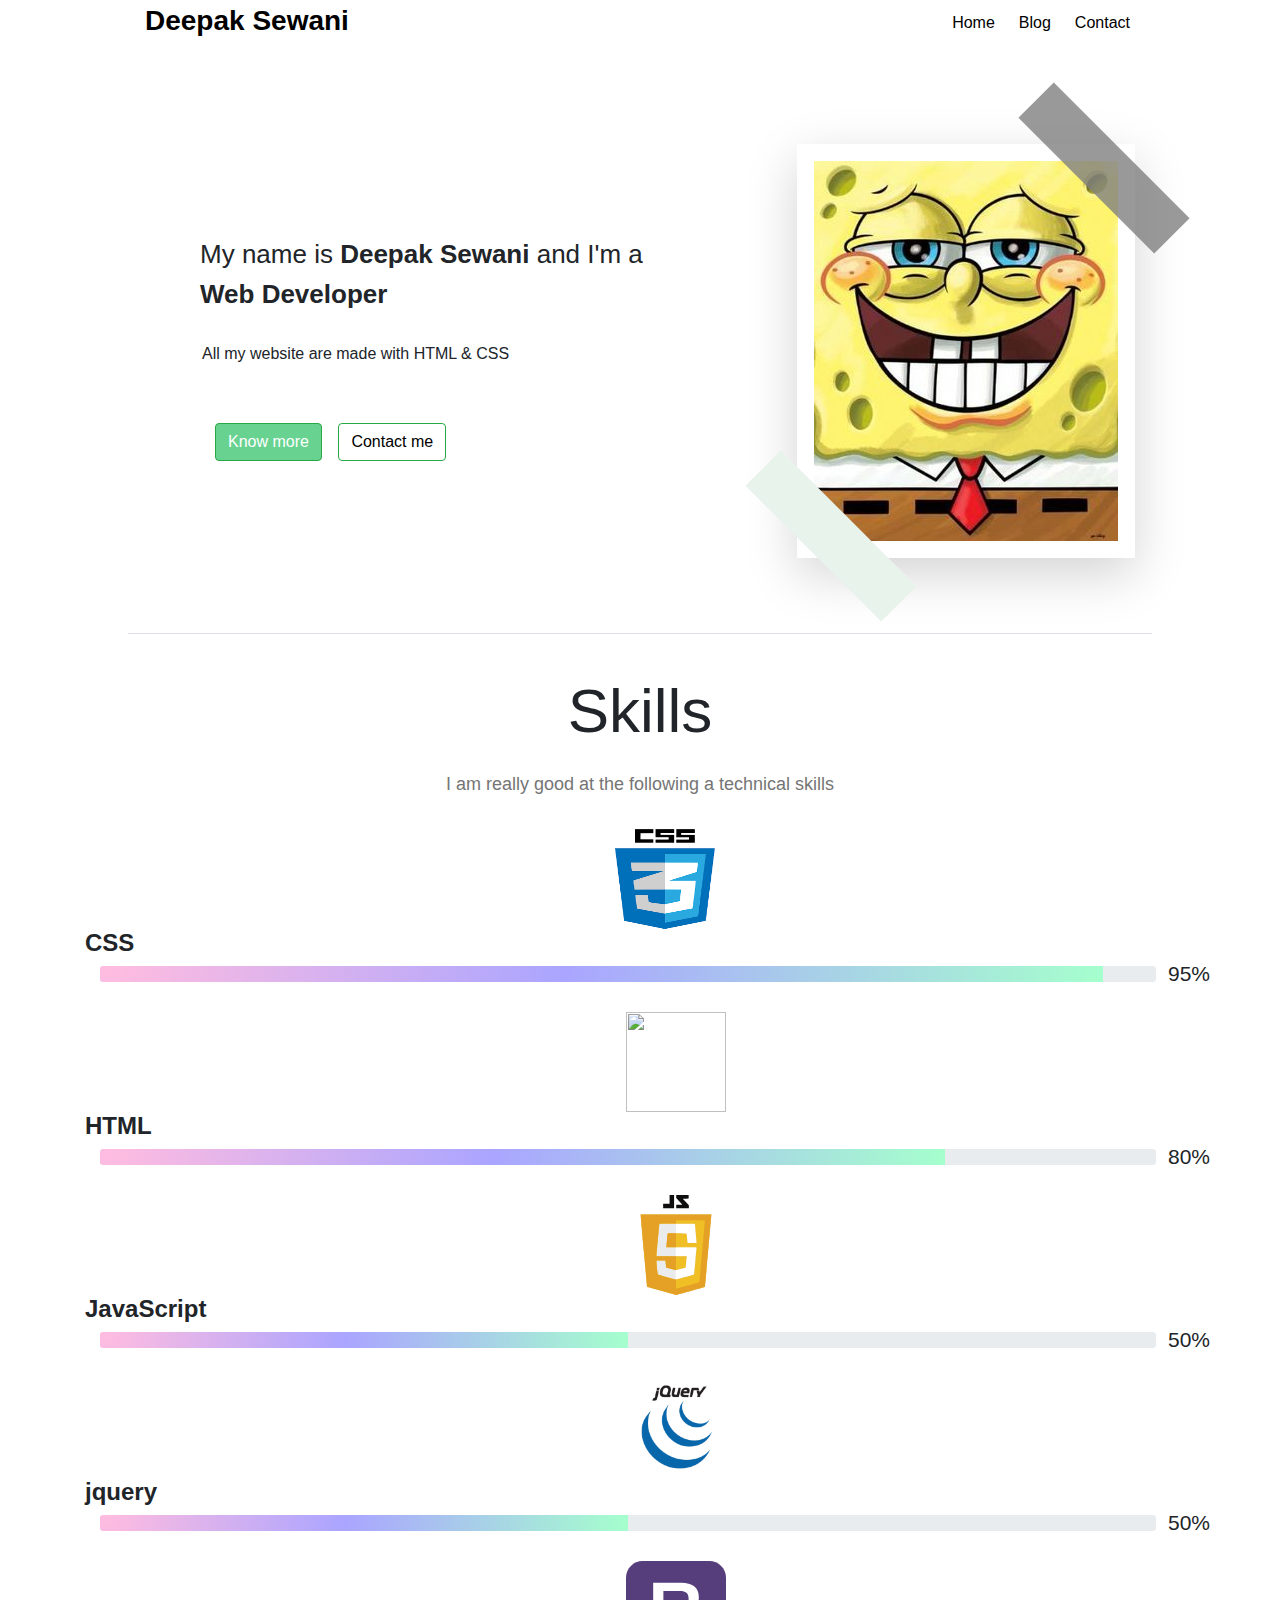
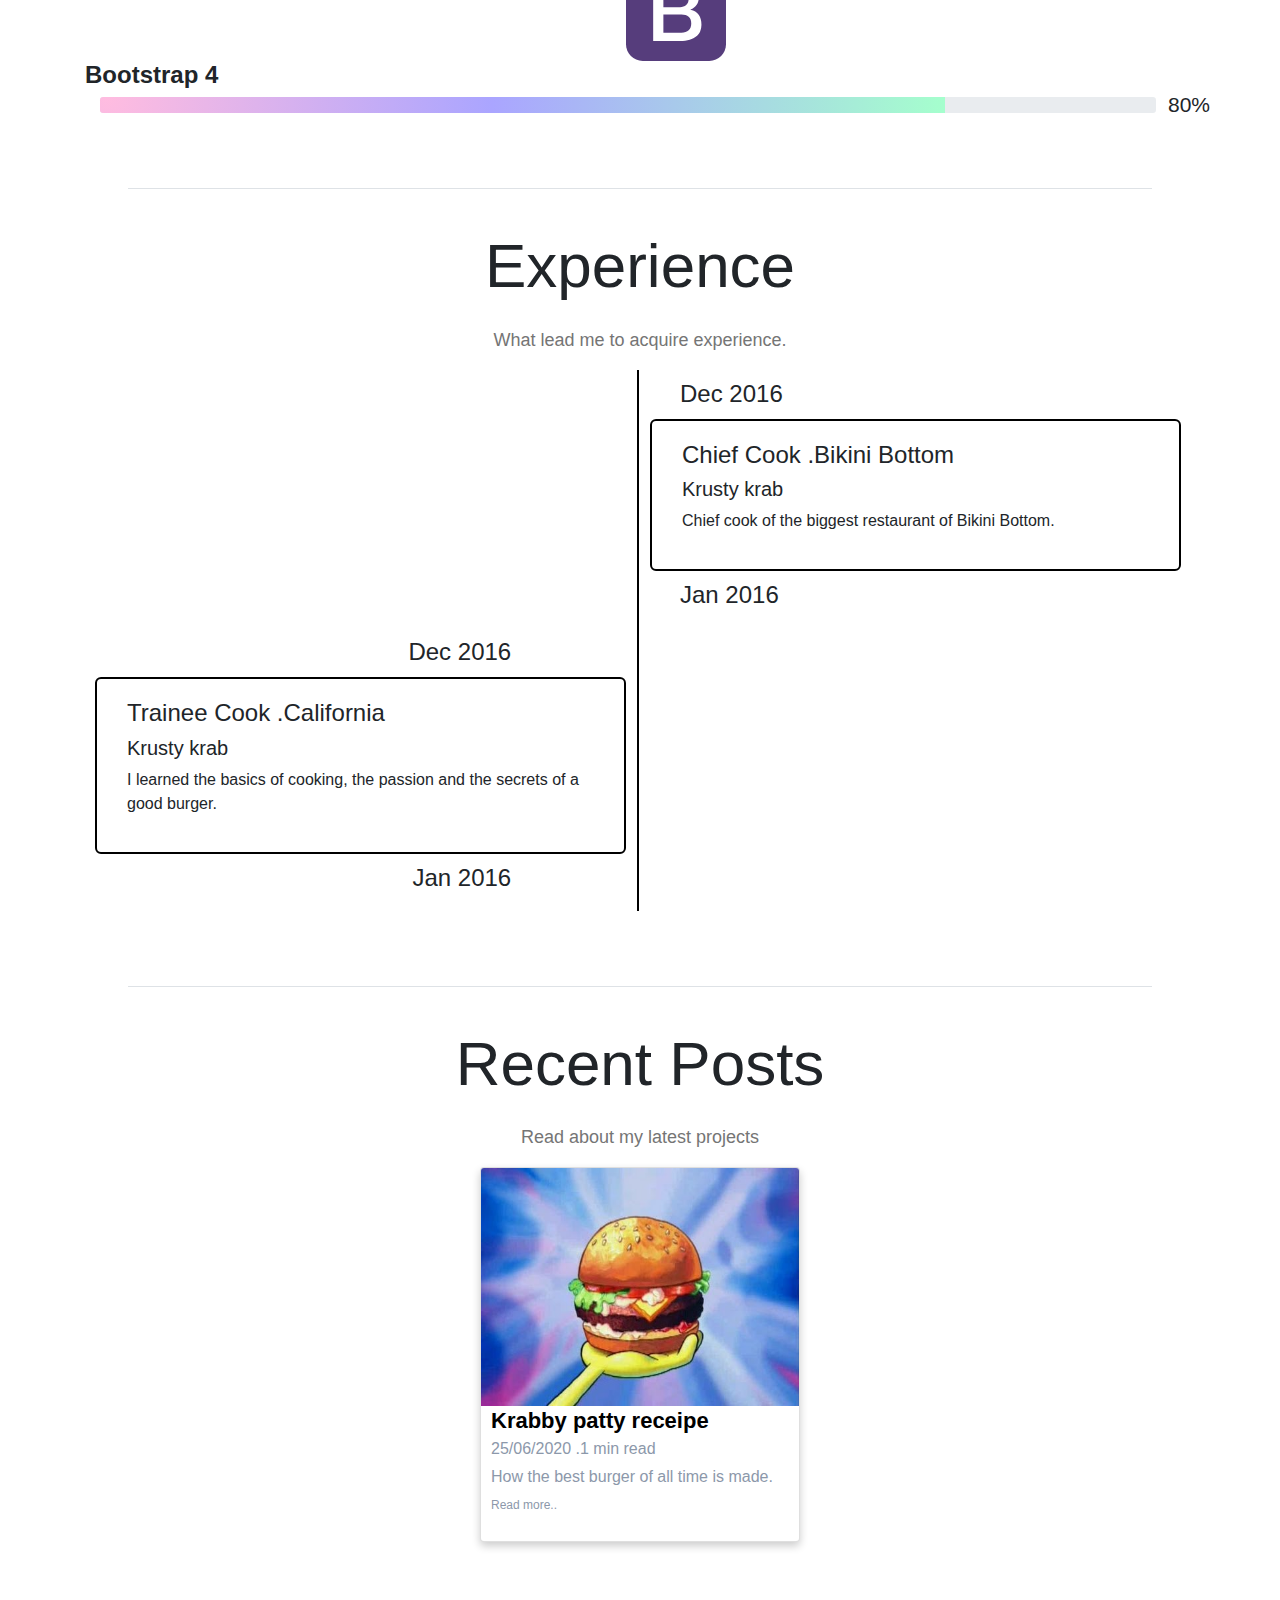
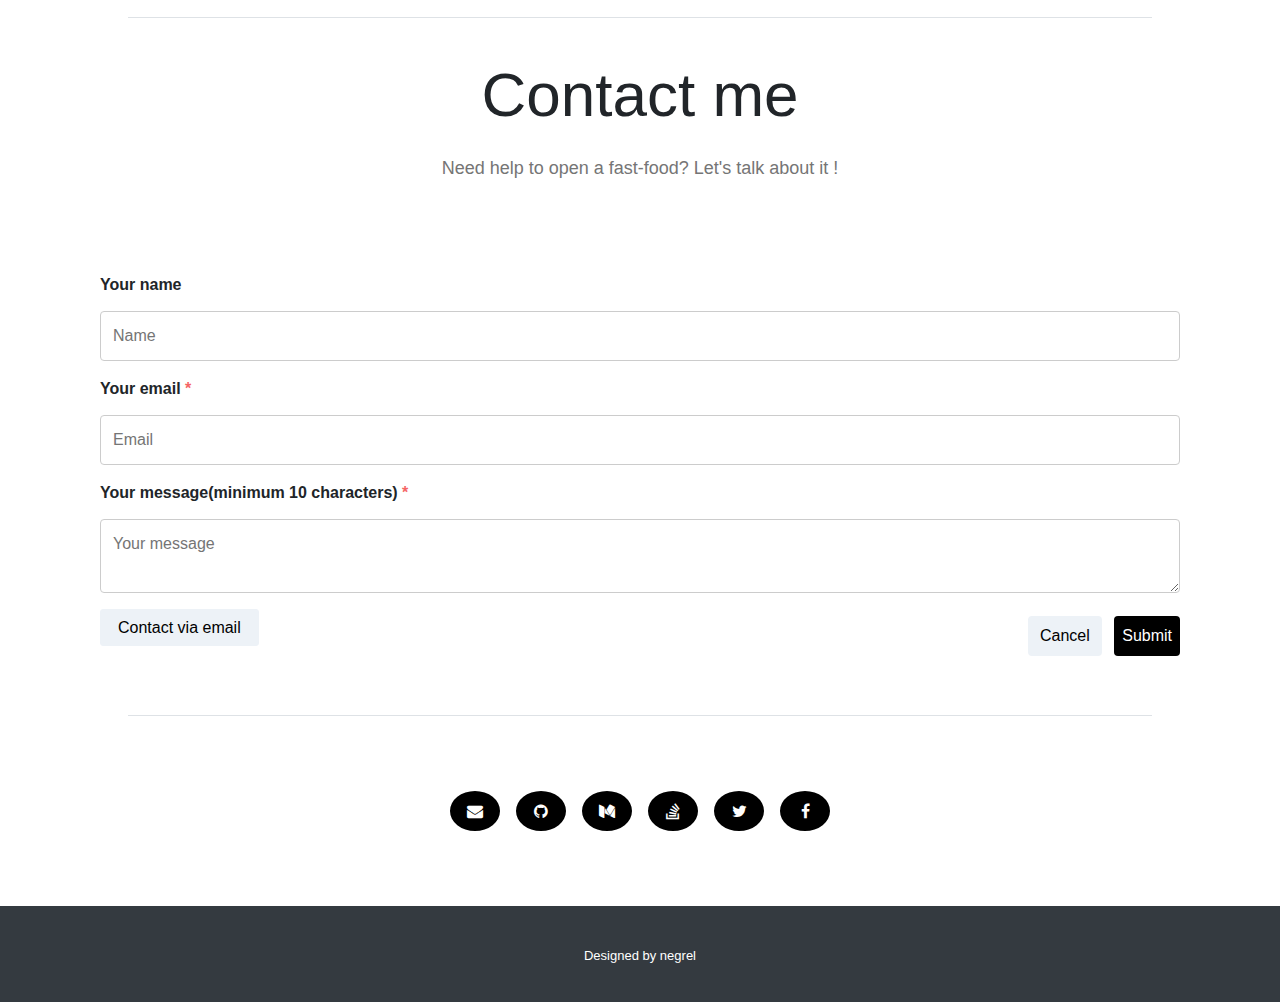
==== commit 9a77cb94: "responsive tab" ====
--- a/personal_website/index.html
+++ b/personal_website/index.html
@@ -30,7 +30,7 @@
 </div>
 
 <div class="container">
-<ul class="tagedit d-flex flex-row-reverse text-right">
+<ul class="tagedit d-flex flex-row text-right">
   <a href="#">Home</a>
   <a href="#">Blog</a>
   <a href="#">Contact</a>
--- a/personal_website/assets/css/style.css
+++ b/personal_website/assets/css/style.css
@@ -9,7 +9,8 @@
     font-size: 28px;
     font-weight: 700;
     color: #000000;
-    margin-top: -10px;
+    margin-top: -5px;
+    margin-left: 60px;
  
 }
 
@@ -26,11 +27,11 @@
 
 }
 
-.tagedit {
-    
+.tagedit {    
     float: right;
     word-spacing: 20px;
-    margin-top: -58px;
+    margin-top: -60px;
+    margin-right: 53px;
     
 }
 
@@ -491,7 +492,44 @@
     }
   }
 
-  @media screen and (max-width: 600px) {
+  @media screen  and (max-width: 767px) {
+    .navbar-brand {
+      font-size: 28px;
+      font-weight: 700;
+      color: #000000;
+      margin-top: -10px;
+      display: none;   
+  }
+
+  .navbar-brand2 {
+    font-size: 28px;
+    font-weight: 700;
+    color: #FFFFFF;
+    margin-top: 5px;
+    display: flex;
+    margin-left: -110px;
+    background-color: #000000;
+    border-radius: 6px;   
+}
+
+.tagedit {    
+  float: right;
+  word-spacing: 20px;
+  margin-top: -58px;
+  margin-right: -110px;  
+}
+
+.tagedit a {
+  color: #000000;
+  padding: 6px 6px;
+}
+  
+   }
+
+   @media (min-width: 320px) and (max-width: 766px) {
+  
+    /* CSS */
+
     .navbar-brand {
       font-size: 28px;
       font-weight: 700;
@@ -507,12 +545,25 @@
     color: #FFFFFF;
     margin-top: 5px;
     display: flex;
-    margin-left: 5px;
+    margin-left: 0px;
     background-color: #000000;
     border-radius: 6px;
+   
  
 }
-  
-   }
-
+
+.tagedit {    
+  float: right;
+  word-spacing: 20px;
+  margin-top: -58px;
+  margin-right: 30px;  
+}
+
+.tagedit a {
+  color: #000000;
+  padding: 6px 6px;
+}
+
+    
+  }
   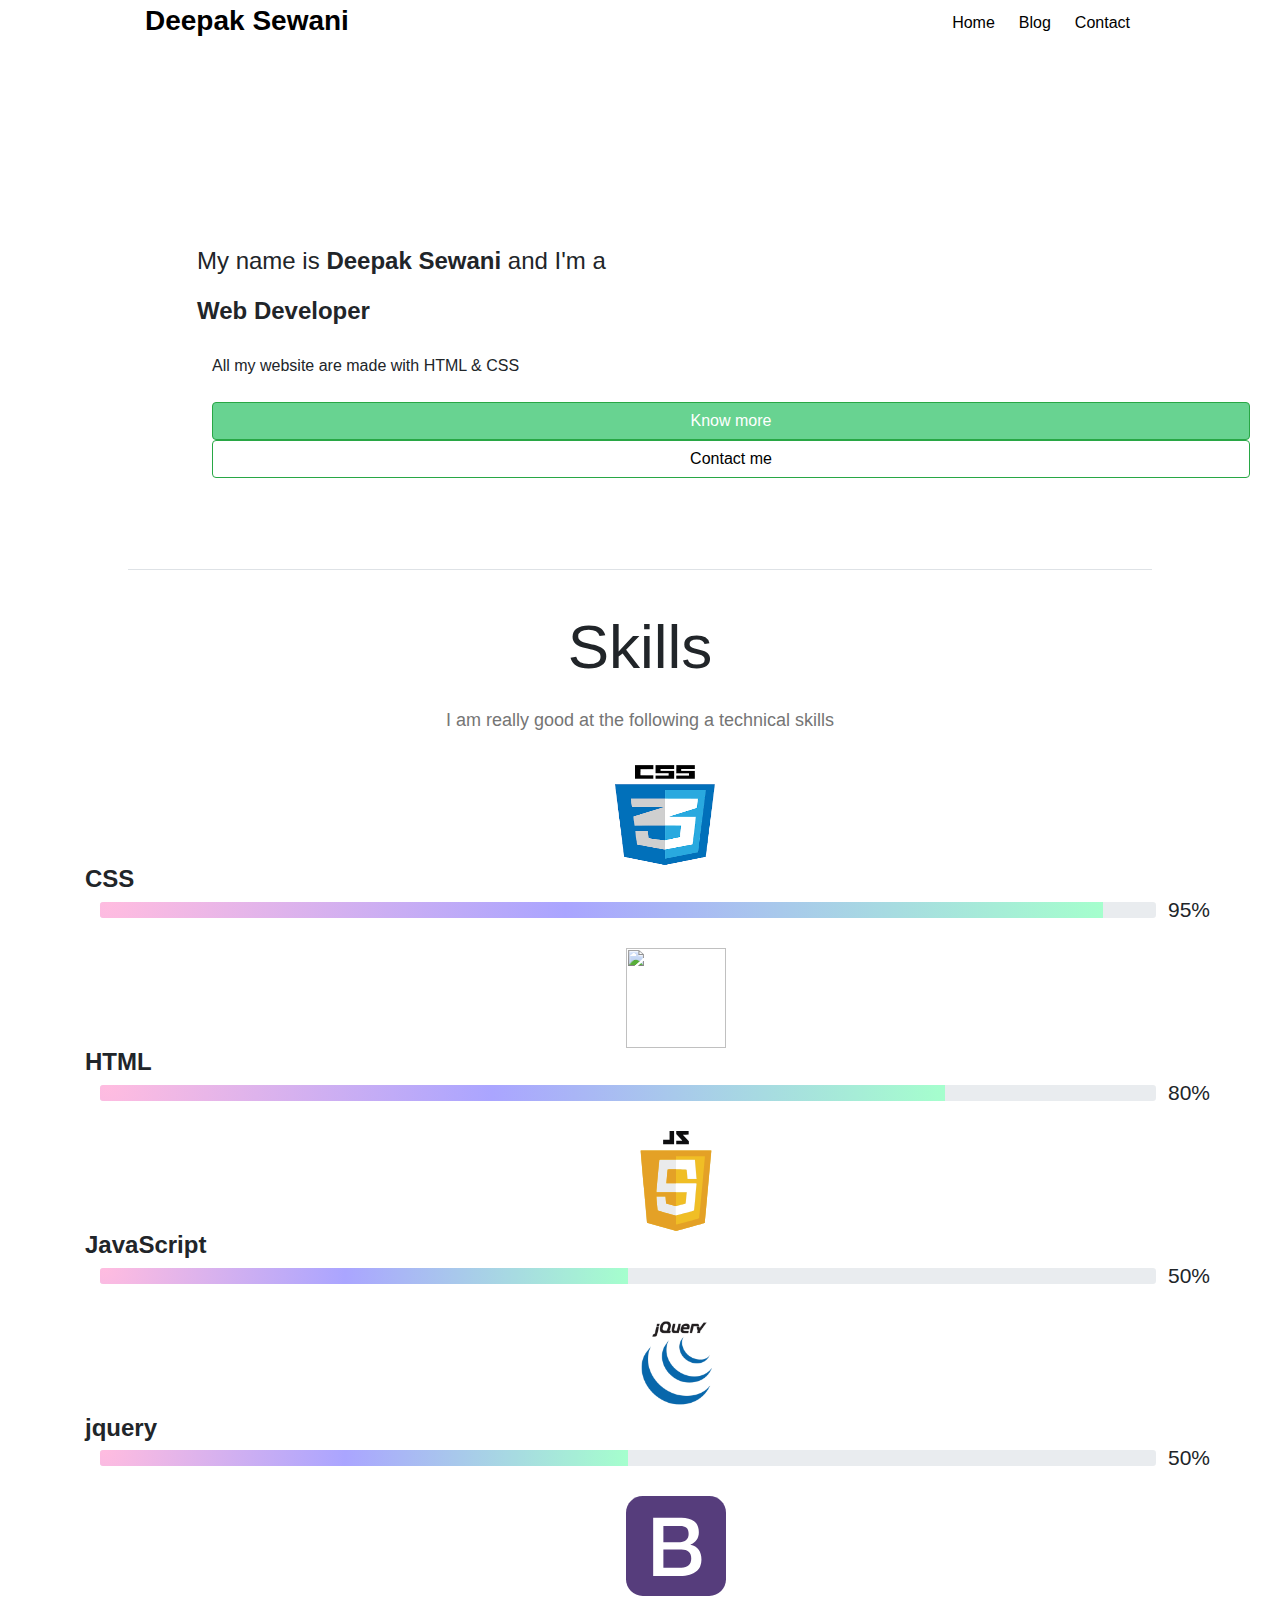
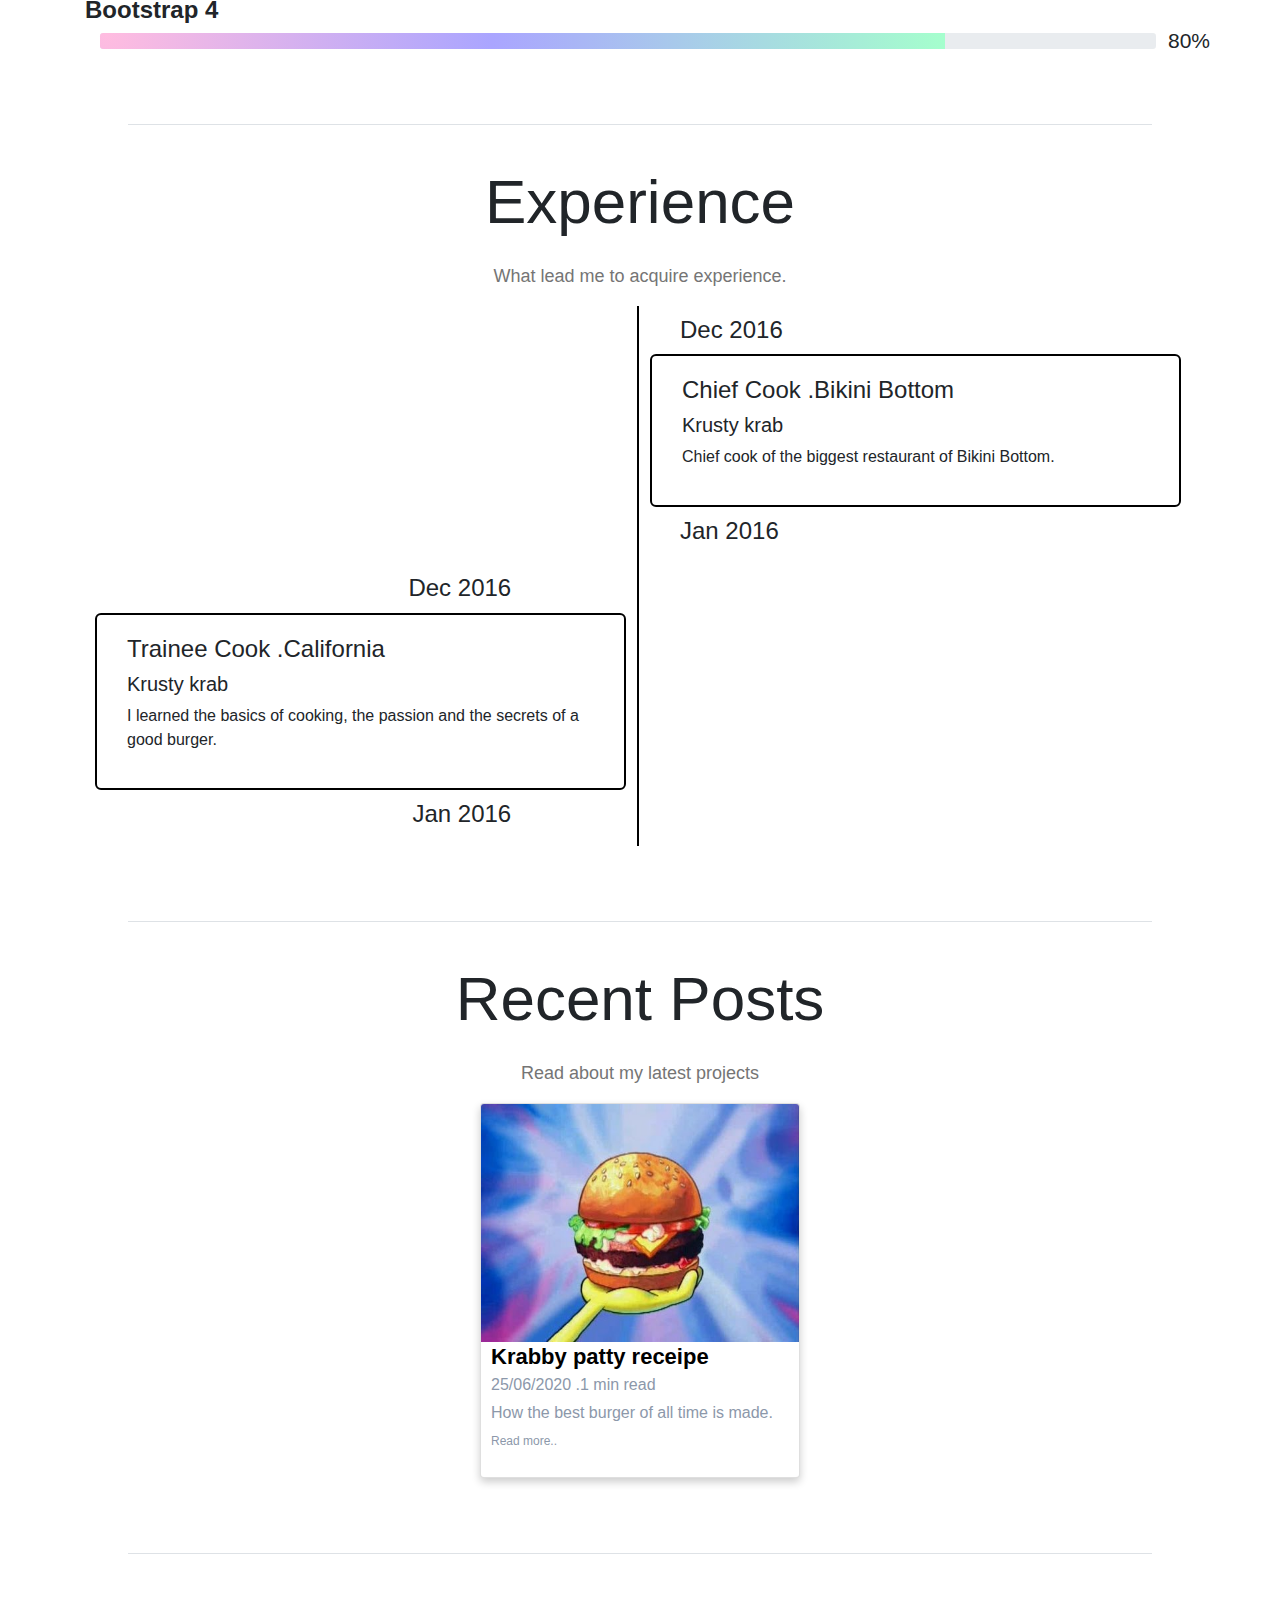
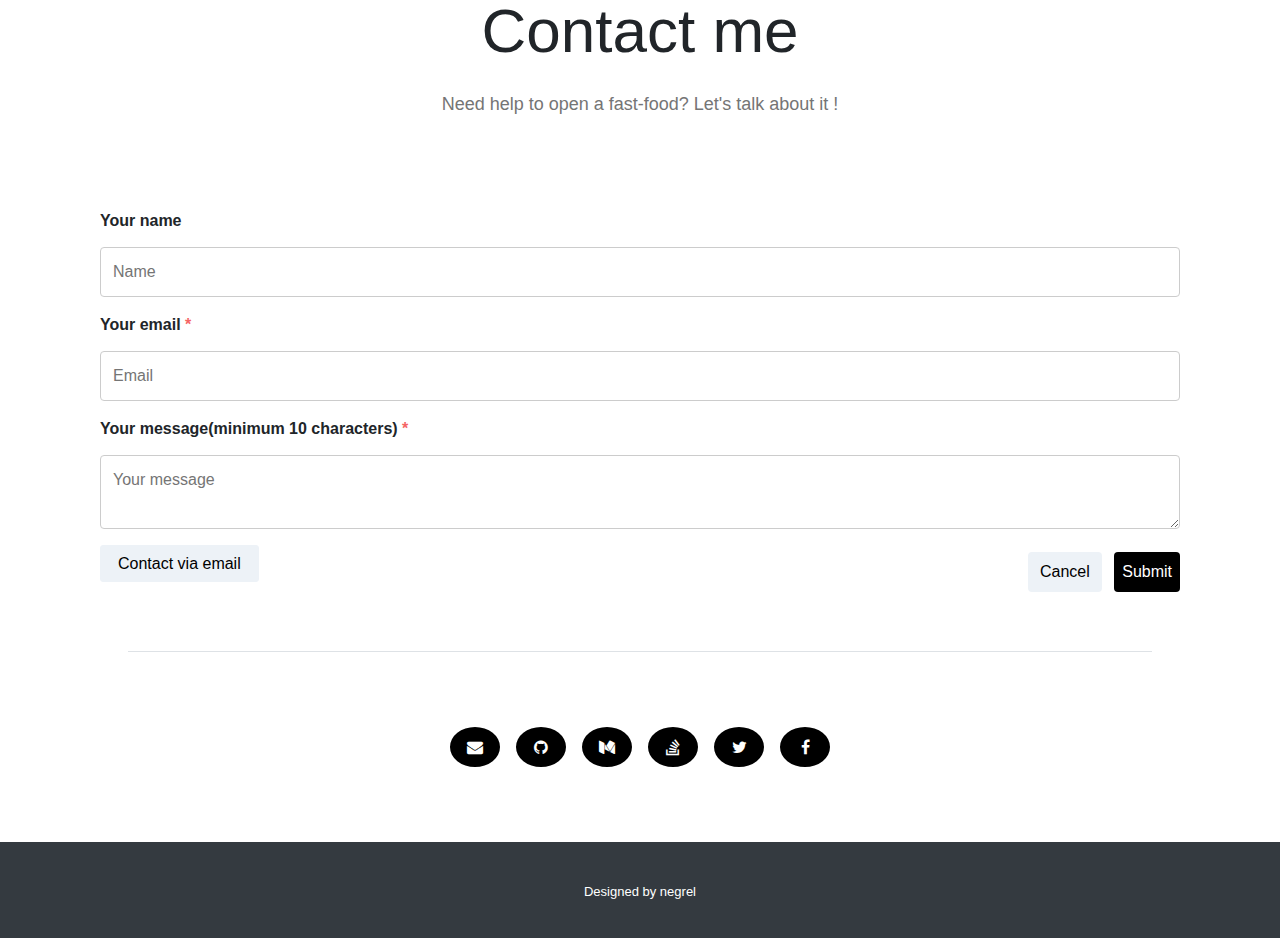
==== commit c50ae6d2: "name title complete" ====
--- a/personal_website/index.html
+++ b/personal_website/index.html
@@ -38,26 +38,32 @@
 </div>
 
 <section class="margintop">
-<div class="container-fluid">
-  <div class="row">
-     <h4>My name is <strong>Deepak Sewani</strong> and I'm a <br><strong>Web Developer</strong></h4>
-     <div class="container madewith">
-     <div class="row">
-     <label>All my website are made with HTML & CSS</label>   
-    </div> 
-  </div>
-     <br>    
-  </div>  
-  <div class="buttonmargin">
-    <button type="button" class="btn btn-success">Know more</button>
-    <button type="button" class="btn btn-outline-success">Contact me</button>
+<div class="container">
+  <div class="d-flex flex-column mb-3 text-left nametitle">
+     <h4>My name is <strong>Deepak Sewani</strong> and I'm a<br><strong class="lhweb"> Web Developer</strong></h4>
+        
+     <div class="container">
+     <div class="d-flex flex-column mb-3 text-left">
+      <label>All my website are made with HTML & CSS</label>
+     </div>
+    </div>
+
+     <div class="container">
+     <div class="d-flex flex-column mb-3 text-left">
+      <button type="button" class="btn btn-success">Know more</button>
+      <button type="button" class="btn btn-outline-success">Contact me</button>  
+     </div>
+    </div>
+    
+     
+    
   </div>
 </div>
 </section>
 
 
 
-<section>
+<section style="display: none;">
 <div class="container">
   <div class="row">  
     <span class="blackborder"></span>    
--- a/personal_website/assets/css/style.css
+++ b/personal_website/assets/css/style.css
@@ -45,21 +45,23 @@
     margin-left: 200px;
  
 }
-.row h4 {
-    line-height: 40px;
-    font-size: 26px;
-}
-
-.madewith {
-    font-size: 16px;
-    margin-top: 20px;    
-    margin-left: 2px;
-}
-
-.buttonmargin {
-  margin-top: 25px;
-  word-spacing: 12px;
-}
+
+.nametitle {
+  margin-left: -18px;
+  margin-top: 200px;
+ 
+
+}
+
+.lhweb {
+  line-height: 70px;
+}
+
+
+
+
+
+
 
 .btn-success {
     background-color: #68D391;
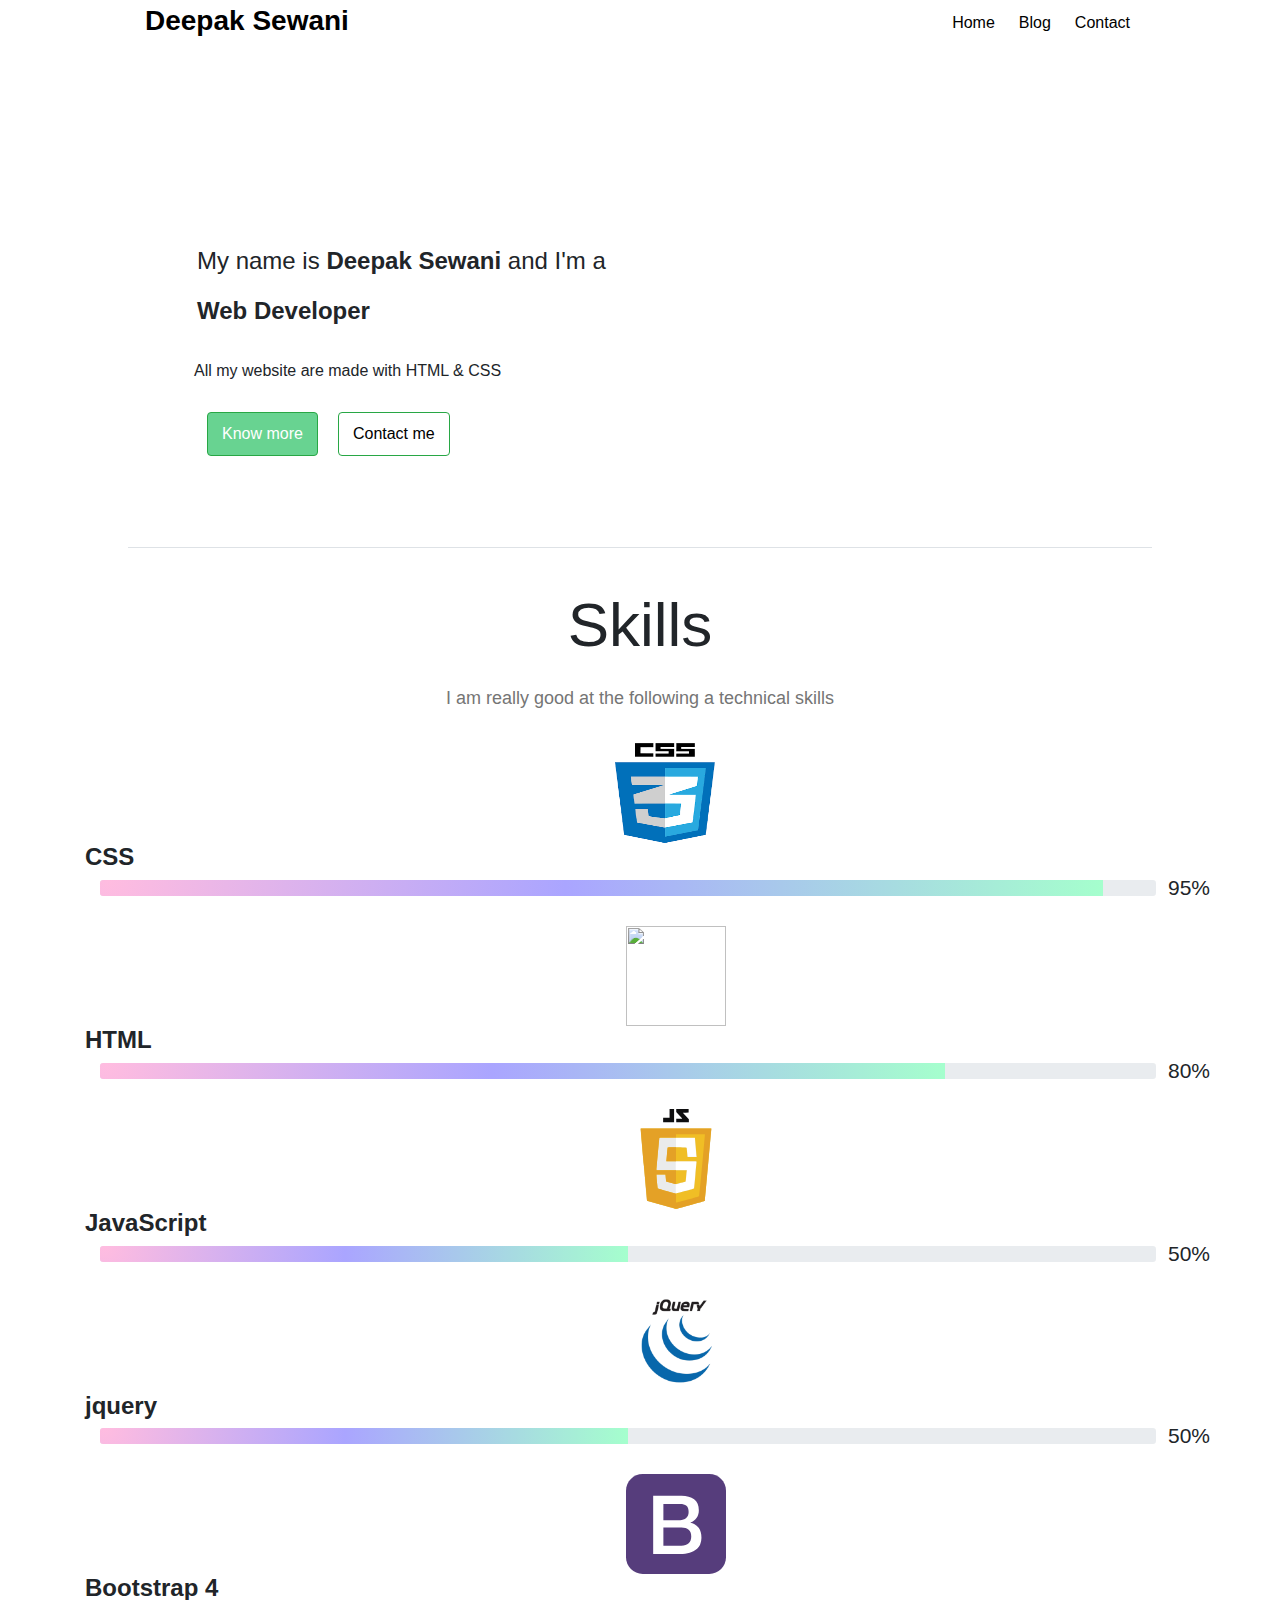
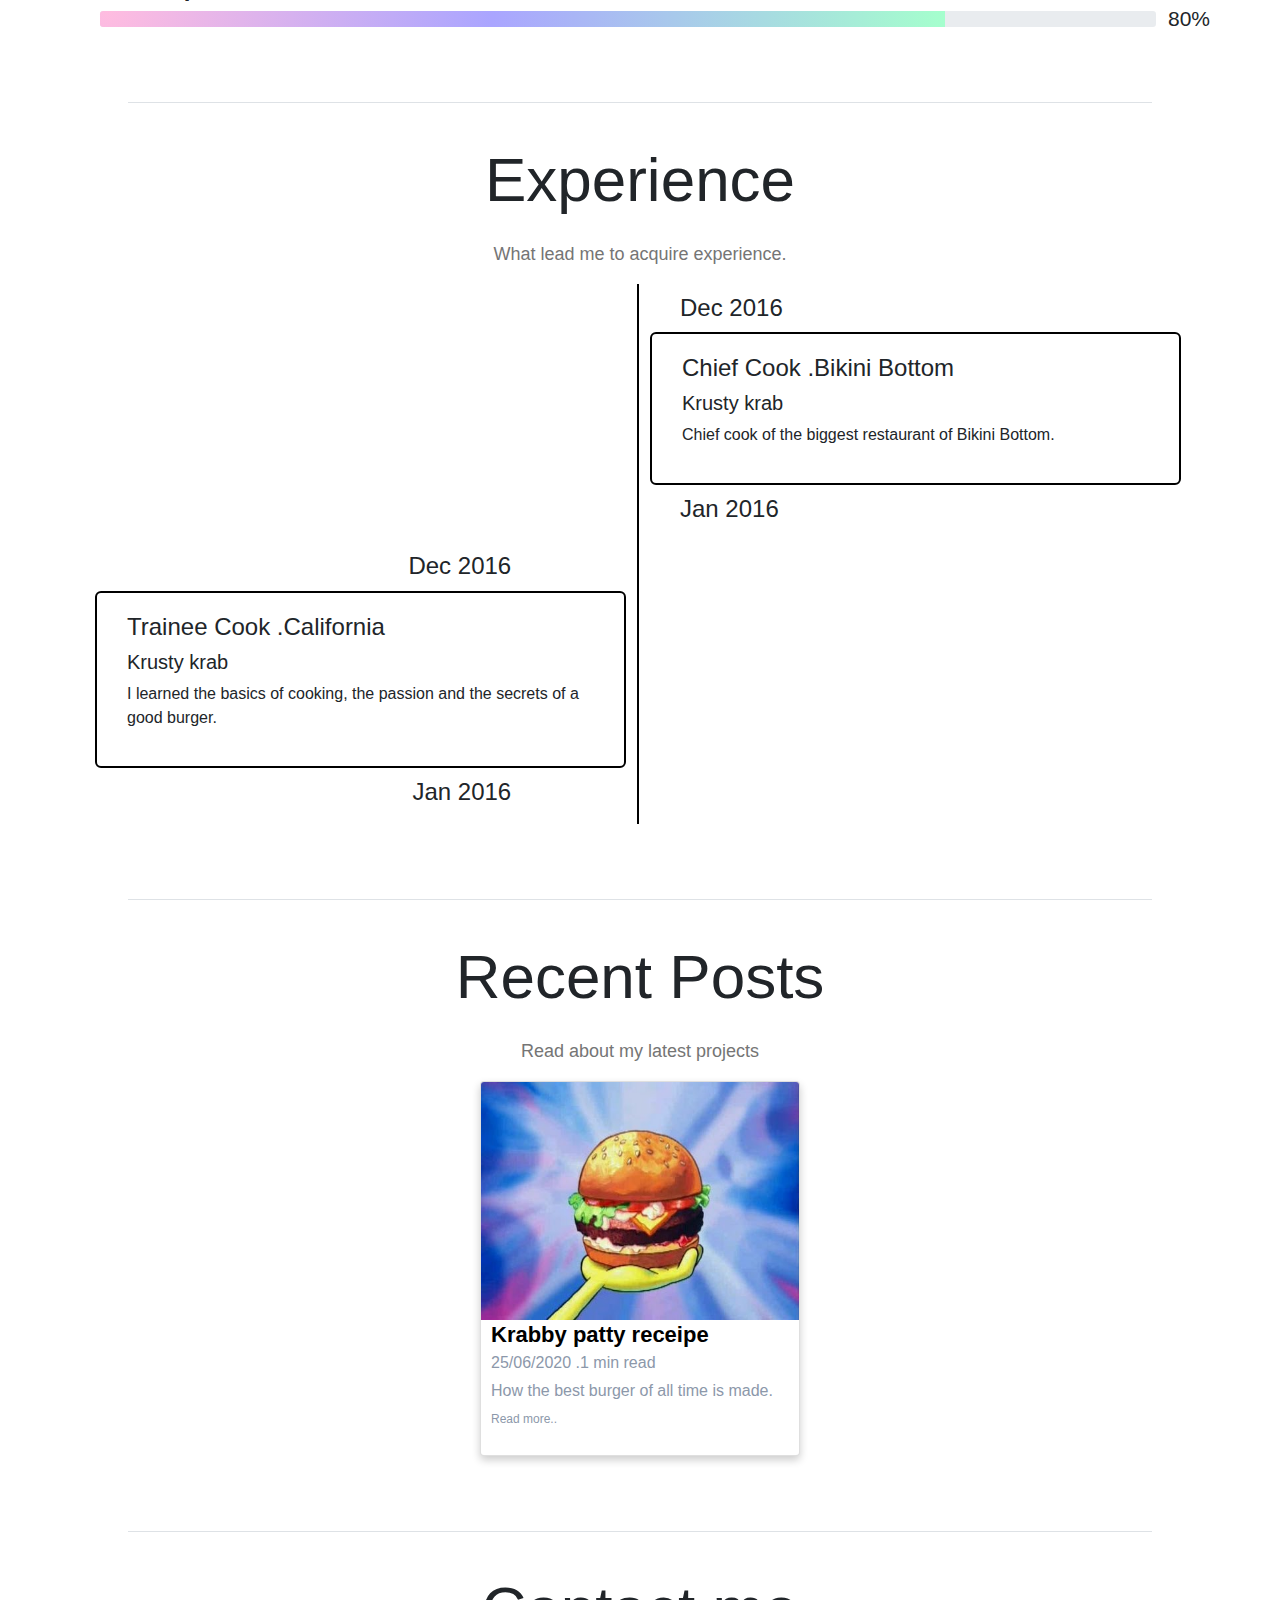
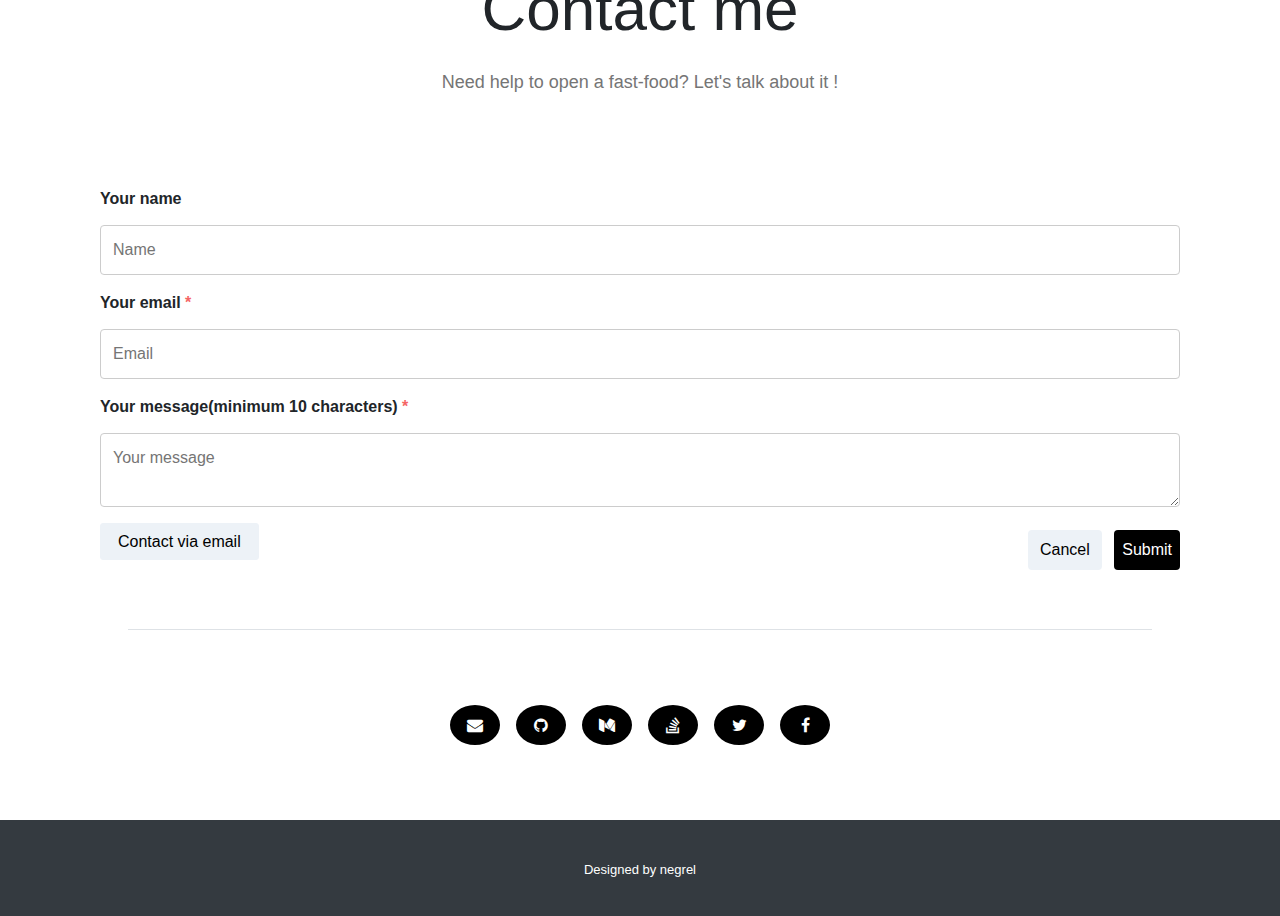
==== commit a5c50b6c: "button responsive" ====
--- a/personal_website/index.html
+++ b/personal_website/index.html
@@ -43,17 +43,26 @@
      <h4>My name is <strong>Deepak Sewani</strong> and I'm a<br><strong class="lhweb"> Web Developer</strong></h4>
         
      <div class="container">
-     <div class="d-flex flex-column mb-3 text-left">
+     <div class="d-flex flex-column mb-3 text-left madewith">
       <label>All my website are made with HTML & CSS</label>
      </div>
     </div>
 
      <div class="container">
-     <div class="d-flex flex-column mb-3 text-left">
-      <button type="button" class="btn btn-success">Know more</button>
-      <button type="button" class="btn btn-outline-success">Contact me</button>  
-     </div>
-    </div>
+       <div class="d-flex flex-row mb-3 text-left ">
+         <button type="button" class="btn btn-success buttonmarginleft1">Know more</button>
+        
+         <button type="button" class="btn btn-outline-success buttonmarginleft2">Contact me</button>  
+       </div>
+    </div>
+
+
+   
+   
+      
+
+     
+    
     
      
     
--- a/personal_website/assets/css/style.css
+++ b/personal_website/assets/css/style.css
@@ -56,6 +56,26 @@
 .lhweb {
   line-height: 70px;
 }
+
+
+.madewith {
+  margin-left: -18px;
+  margin-top: 5px;
+}
+
+.buttonmarginleft1 {
+  margin-left: -5px;
+  margin-top: 5px;
+  padding: 9px 14px;
+}
+
+.buttonmarginleft2 {
+  margin-left: 20px;
+  margin-top: 5px;
+  padding: 9px 14px;
+}
+
+
 
 
 
